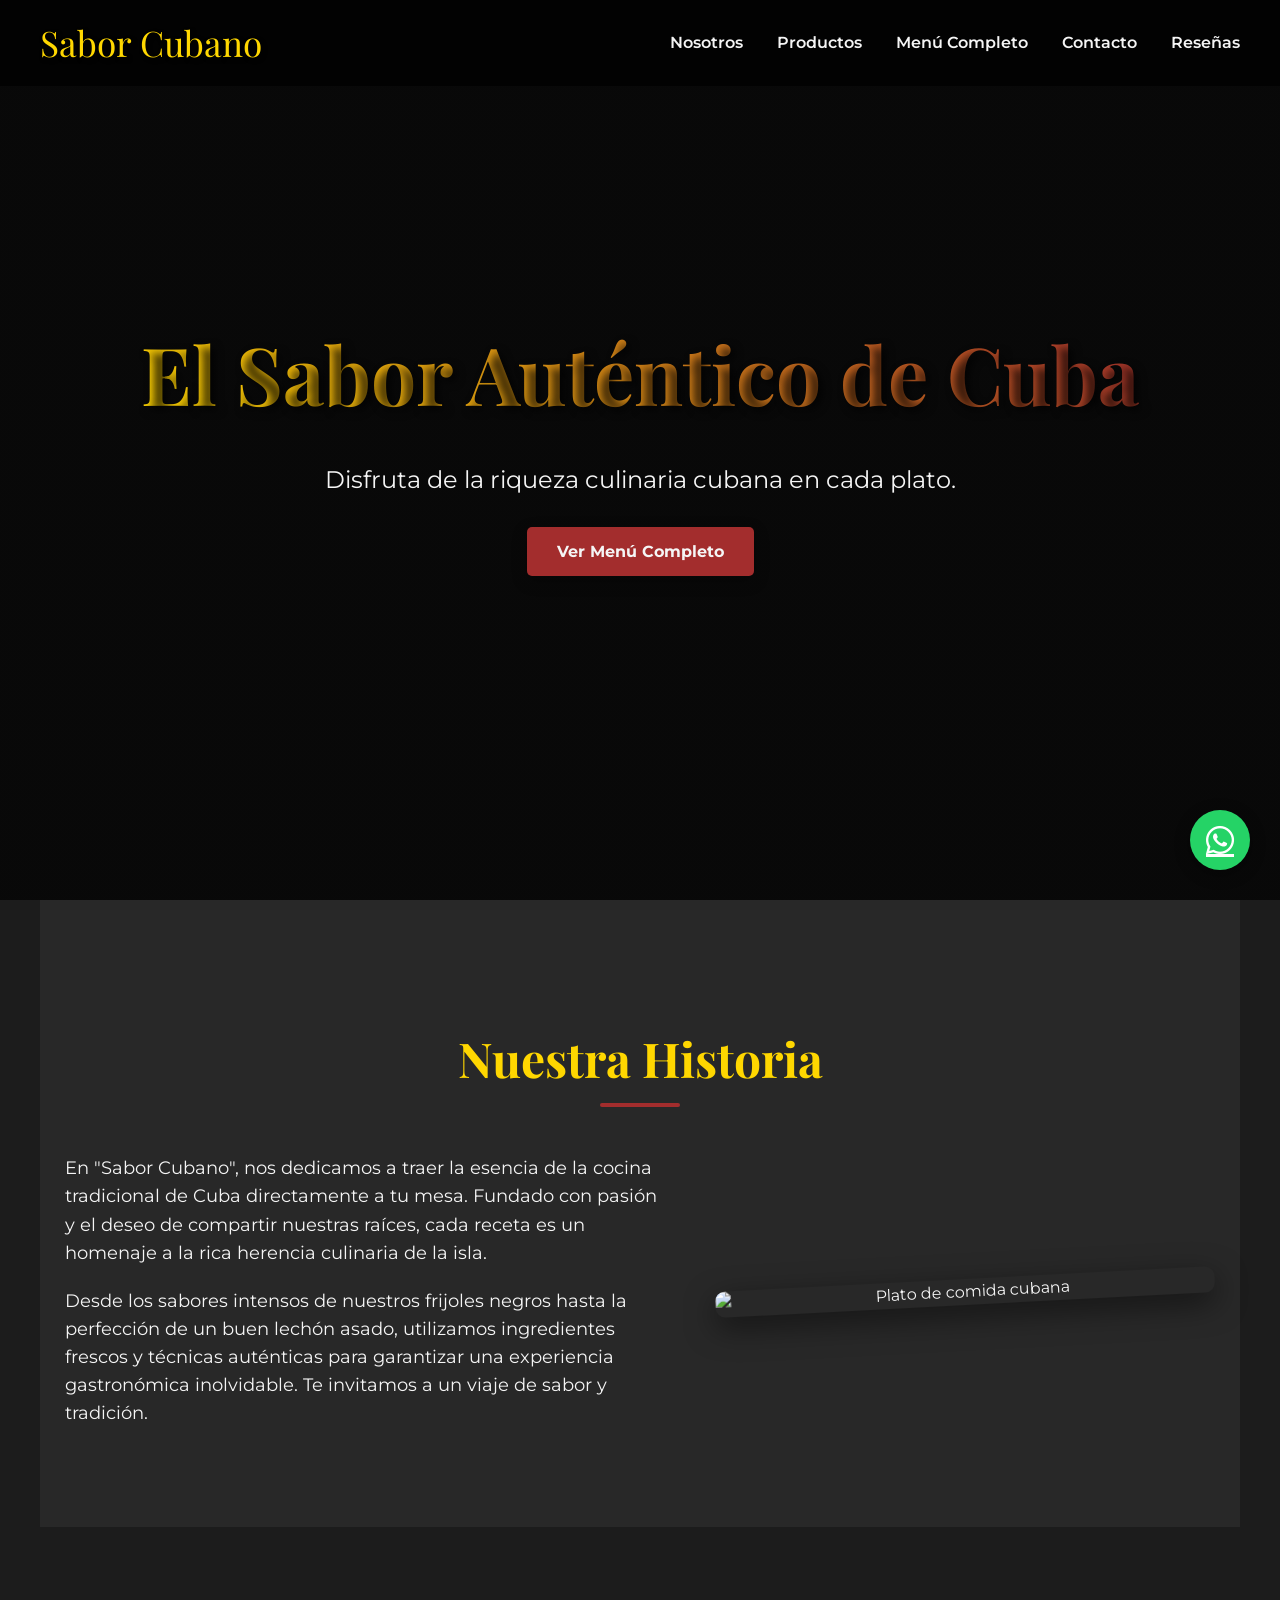
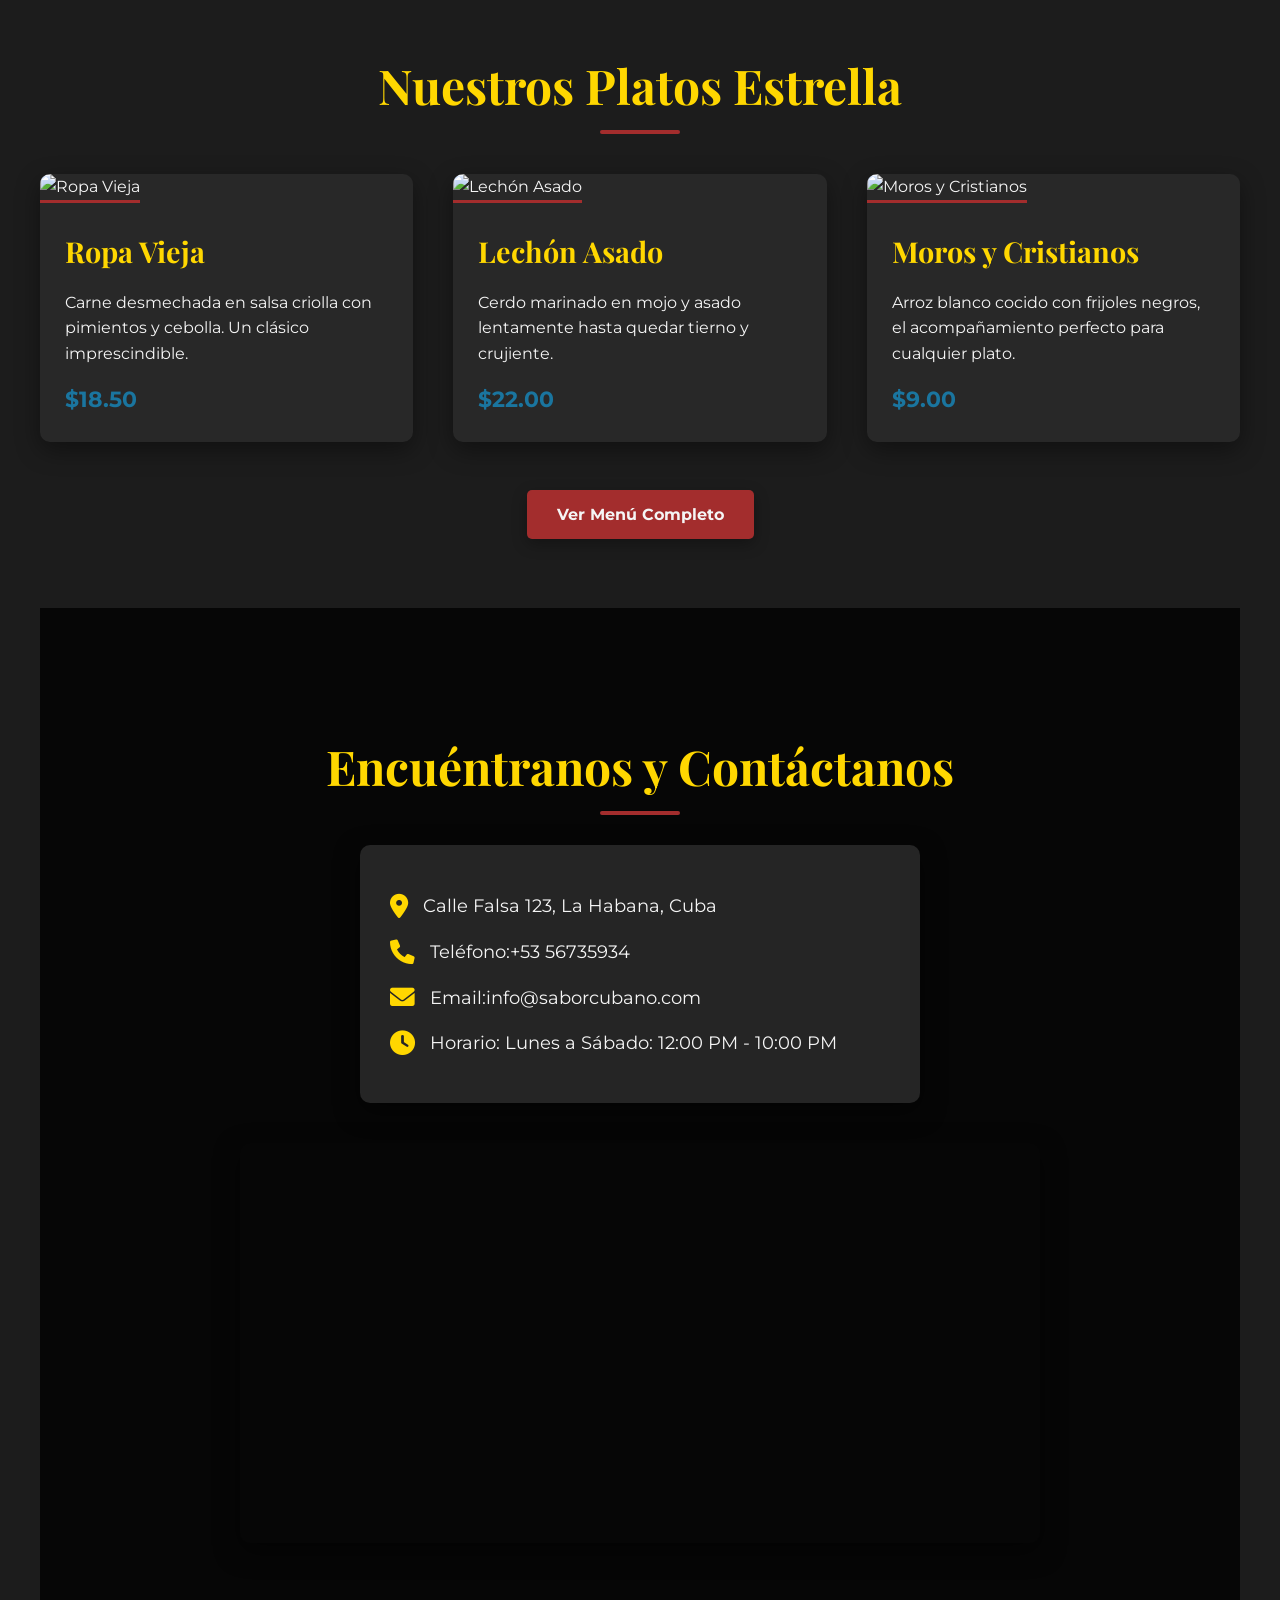
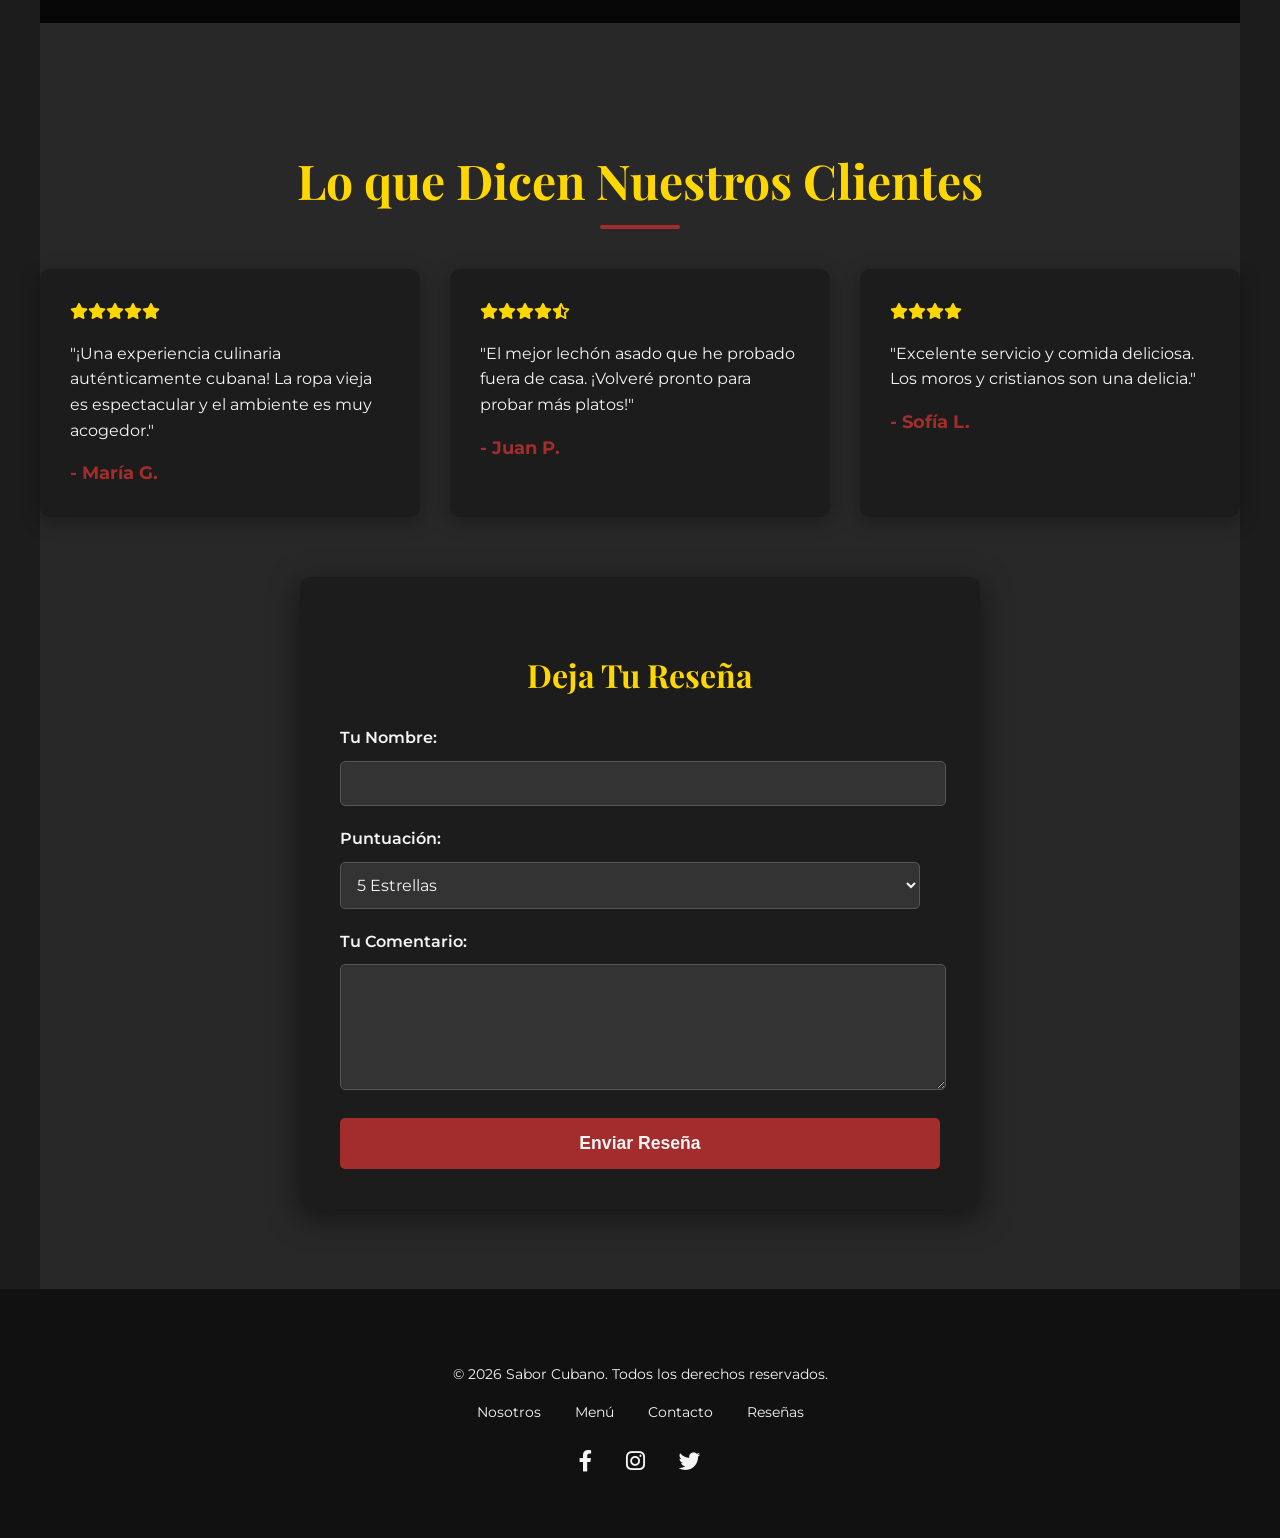
==== index.html @ 992e7e52 "Initial commit" ====
<!DOCTYPE html>
<html lang="es">
<head>
    <meta charset="UTF-8">
    <meta name="viewport" content="width=device-width, initial-scale=1.0">
    <title>Sabor Cubano - Auténtica Cocina Cubana</title>
    <link href="https://fonts.googleapis.com/css2?family=Montserrat:wght@300;400;600;700&family=Playfair+Display:wght@700&display=swap" rel="stylesheet">
    <link rel="stylesheet" href="https://cdnjs.cloudflare.com/ajax/libs/font-awesome/6.0.0-beta3/css/all.min.css">
    <link rel="stylesheet" href="styles.css">
</head>
<body>

    <header>
        <nav class="navbar">
            <div class="logo">Sabor Cubano</div>
            <div class="nav-links">
                <a href="#about">Nosotros</a>
                <a href="#products">Productos</a>
                <a href="menu.html">Menú Completo</a>
                <a href="#location">Contacto</a>
                <a href="#reviews">Reseñas</a>
            </div>
        </nav>
        <div class="hero-content">
            <h1>El Sabor Auténtico de Cuba</h1>
            <p>Disfruta de la riqueza culinaria cubana en cada plato.</p>
            <a href="menu.html" class="btn">Ver Menú Completo</a>
        </div>
    </header>

    <main>

        <!-- Sección: Nosotros -->
        <section id="about" class="container">
            <h2>Nuestra Historia</h2>
            <div class="about-content">
                <div class="about-text">
                    <p>En "Sabor Cubano", nos dedicamos a traer la esencia de la cocina tradicional de Cuba directamente a tu mesa. Fundado con pasión y el deseo de compartir nuestras raíces, cada receta es un homenaje a la rica herencia culinaria de la isla.</p>
                    <p>Desde los sabores intensos de nuestros frijoles negros hasta la perfección de un buen lechón asado, utilizamos ingredientes frescos y técnicas auténticas para garantizar una experiencia gastronómica inolvidable. Te invitamos a un viaje de sabor y tradición.</p>
                </div>
                <div class="about-image">
                    <img src="https://images.pexels.com/photos/1279330/pexels-photo-1279330.jpeg?auto=compress&cs=tinysrgb&w=1260&h=750&dpr=1" alt="Plato de comida cubana">
                </div>
            </div>
        </section>

        <!-- Sección: Productos -->
        <section id="products" class="container">
            <h2>Nuestros Platos Estrella</h2>
            <div class="product-grid">
                <div class="product-card">
                    <img src="https://images.pexels.com/photos/1640772/pexels-photo-1640772.jpeg?auto=compress&cs=tinysrgb&w=1260&h=750&dpr=1" alt="Ropa Vieja">
                    <div class="product-info">
                        <h3>Ropa Vieja</h3>
                        <p>Carne desmechada en salsa criolla con pimientos y cebolla. Un clásico imprescindible.</p>
                        <span class="product-price">$18.50</span>
                    </div>
                </div>
                <div class="product-card">
                    <img src="https://images.pexels.com/photos/262978/pexels-photo-262978.jpeg?auto=compress&cs=tinysrgb&w=1260&h=750&dpr=1" alt="Lechón Asado">
                    <div class="product-info">
                        <h3>Lechón Asado</h3>
                        <p>Cerdo marinado en mojo y asado lentamente hasta quedar tierno y crujiente.</p>
                        <span class="product-price">$22.00</span>
                    </div>
                </div>
                <div class="product-card">
                    <img src="https://images.pexels.com/photos/958545/pexels-photo-958545.jpeg?auto=compress&cs=tinysrgb&w=1260&h=750&dpr=1" alt="Moros y Cristianos">
                    <div class="product-info">
                        <h3>Moros y Cristianos</h3>
                        <p>Arroz blanco cocido con frijoles negros, el acompañamiento perfecto para cualquier plato.</p>
                        <span class="product-price">$9.00</span>
                    </div>
                </div>
            </div>
            <div class="menu-button-container">
                <a href="menu.html" class="btn">Ver Menú Completo</a>
            </div>
        </section>

        <!-- Sección: Ubicación y Contacto -->
        <section id="location" class="container">
            <h2>Encuéntranos y Contáctanos</h2>
            <div class="location-content">
                <div class="contact-info">
                    <p><i class="fas fa-map-marker-alt"></i> Calle Falsa 123, La Habana, Cuba</p>
                    <p><i class="fas fa-phone"></i> Teléfono: <a href="tel:+5356735934">+53 56735934</a></p>
                    <p><i class="fas fa-envelope"></i> Email: <a href="mailto:info@saborcubano.com">info@saborcubano.com</a></p>
                    <p><i class="fas fa-clock"></i> Horario: Lunes a Sábado: 12:00 PM - 10:00 PM</p>
                </div>
                <div class="map-container">
                    <iframe
                        src="https://www.google.com/maps/embed?pb=!1m18!1m12!1m3!1d3560.102370717273!2d-82.35878348497677!3d23.13680958490333!2m3!1f0!2f0!3f0!3m2!1i1024!2i768!4f13.1!3m3!1m2!1s0x88cd791353f868ad%3A0x6b297b8c7b8c0b9!2sHavana%2C%20Cuba!5e0!3m2!1sen!2scu!4v1678888888888!5m2!1sen!2scu"
                        allowfullscreen=""
                        loading="lazy">
                    </iframe>
                </div>
            </div>
        </section>

        <!-- Sección: Reseñas -->
        <section id="reviews" class="container">
            <h2>Lo que Dicen Nuestros Clientes</h2>
            <div class="review-grid">
                <div class="review-card">
                    <div class="stars">
                        <i class="fas fa-star"></i><i class="fas fa-star"></i><i class="fas fa-star"></i><i class="fas fa-star"></i><i class="fas fa-star"></i>
                    </div>
                    <p>"¡Una experiencia culinaria auténticamente cubana! La ropa vieja es espectacular y el ambiente es muy acogedor."</p>
                    <div class="reviewer-name">- María G.</div>
                </div>
                <div class="review-card">
                    <div class="stars">
                        <i class="fas fa-star"></i><i class="fas fa-star"></i><i class="fas fa-star"></i><i class="fas fa-star"></i><i class="fas fa-star-half-alt"></i>
                    </div>
                    <p>"El mejor lechón asado que he probado fuera de casa. ¡Volveré pronto para probar más platos!"</p>
                    <div class="reviewer-name">- Juan P.</div>
                </div>
                <div class="review-card">
                    <div class="stars">
                        <i class="fas fa-star"></i><i class="fas fa-star"></i><i class="fas fa-star"></i><i class="fas fa-star"></i>
                    </div>
                    <p>"Excelente servicio y comida deliciosa. Los moros y cristianos son una delicia."</p>
                    <div class="reviewer-name">- Sofía L.</div>
                </div>
            </div>

            <div class="review-form-container">
                <h3>Deja Tu Reseña</h3>
                <form class="review-form" id="reviewForm">
                    <label for="reviewerName">Tu Nombre:</label>
                    <input type="text" id="reviewerName" name="reviewerName" required>

                    <label for="rating">Puntuación:</label>
                    <select id="rating" name="rating" required>
                        <option value="5">5 Estrellas</option>
                        <option value="4">4 Estrellas</option>
                        <option value="3">3 Estrellas</option>
                        <option value="2">2 Estrellas</option>
                        <option value="1">1 Estrella</option>
                    </select>

                    <label for="reviewComment">Tu Comentario:</label>
                    <textarea id="reviewComment" name="reviewComment" required></textarea>

                    <button type="submit">Enviar Reseña</button>
                </form>
            </div>
        </section>

    </main>

    <footer>
        <div class="container">
            <p>&copy; 2026 Sabor Cubano. Todos los derechos reservados.</p>
            <div class="footer-links">
                <a href="#about">Nosotros</a>
                <a href="menu.html">Menú</a>
                <a href="#location">Contacto</a>
                <a href="#reviews">Reseñas</a>
            </div>
            <div class="social-icons">
                <a href="#"><i class="fab fa-facebook-f"></i></a>
                <a href="#"><i class="fab fa-instagram"></i></a>
                <a href="#"><i class="fab fa-twitter"></i></a>
            </div>
        </div>
    </footer>

    <!-- Botón flotante de WhatsApp -->
    <a href="https://wa.me/5356735934" class="whatsapp-btn" target="_blank">
        <i class="fab fa-whatsapp"></i>
    </a>

    <script src="script.js"></script>
</body>
</html>
---- styles.css ----
:root {
    --primary-color: #A32D2D;
    --secondary-color: #FFD700;
    --accent-color: #1A759F;
    --dark-background: #1C1C1C;
    --light-text: #F5F5F5;
    --font-heading: 'Playfair Display', serif;
    --font-body: 'Montserrat', sans-serif;
}

body {
    font-family: var(--font-body);
    margin: 0;
    padding: 0;
    background-color: var(--dark-background);
    color: var(--light-text);
    line-height: 1.6;
    overflow-x: hidden;
}

.container {
    max-width: 1200px;
    margin: 0 auto;
    padding: 20px;
}

/* Header */
header {
    background: linear-gradient(rgba(0,0,0,0.7), rgba(0,0,0,0.7)), url('https://images.pexels.com/photos/1640772/pexels-photo-1640772.jpeg?auto=compress&cs=tinysrgb&w=1260&h=750&dpr=1') center/cover no-repeat;
    height: 100vh;
    display: flex;
    flex-direction: column;
    justify-content: center;
    align-items: center;
    text-align: center;
    color: var(--light-text);
    position: relative;
    animation: fadeIn 2s ease-out;
}

.navbar {
    position: absolute;
    top: 0;
    left: 0;
    width: 100%;
    background-color: rgba(0, 0, 0, 0.8);
    padding: 15px 0;
    display: flex;
    justify-content: space-between;
    align-items: center;
    z-index: 1000;
}

.logo {
    font-family: var(--font-heading);
    font-size: 2.2em;
    color: var(--secondary-color);
    margin-left: 40px;
    text-shadow: 2px 2px 4px rgba(0,0,0,0.5);
}

.nav-links {
    margin-right: 40px;
}

.nav-links a {
    color: var(--light-text);
    text-decoration: none;
    margin-left: 30px;
    font-weight: 600;
    transition: color 0.3s ease;
}

.nav-links a:hover {
    color: var(--secondary-color);
}

.hero-content {
    margin-top: -80px;
}

.hero-content h1 {
    font-family: var(--font-heading);
    font-size: 5em;
    margin-bottom: 20px;
    text-shadow: 4px 4px 8px rgba(0,0,0,0.7);
    animation: slideInUp 1.5s ease-out;
    background: linear-gradient(45deg, var(--secondary-color), var(--primary-color));
    -webkit-background-clip: text;
    -webkit-text-fill-color: transparent;
}

.hero-content p {
    font-size: 1.5em;
    margin-bottom: 40px;
    animation: slideInUp 1.8s ease-out;
}

.btn {
    background-color: var(--primary-color);
    color: var(--light-text);
    padding: 15px 30px;
    text-decoration: none;
    border-radius: 5px;
    font-weight: 700;
    transition: background-color 0.3s ease, transform 0.3s ease;
    box-shadow: 0 5px 15px rgba(0,0,0,0.3);
    animation: pulse 2s infinite;
}

.btn:hover {
    background-color: var(--accent-color);
    transform: translateY(-3px);
    animation: none;
}

/* About Section */
#about {
    background-color: #282828;
    padding: 80px 0;
    text-align: center;
}

#about h2 {
    font-family: var(--font-heading);
    font-size: 3em;
    color: var(--secondary-color);
    margin-bottom: 40px;
    position: relative;
}

#about h2::after {
    content: '';
    position: absolute;
    left: 50%;
    bottom: -10px;
    transform: translateX(-50%);
    width: 80px;
    height: 4px;
    background-color: var(--primary-color);
    border-radius: 2px;
}

.about-content {
    display: flex;
    align-items: center;
    justify-content: center;
    gap: 50px;
    padding: 0 20px;
}

.about-text {
    flex: 1;
    text-align: left;
    max-width: 600px;
}

.about-text p {
    font-size: 1.1em;
    margin-bottom: 20px;
}

.about-image {
    flex: 1;
    max-width: 500px;
    border-radius: 10px;
    overflow: hidden;
    box-shadow: 0 10px 30px rgba(0,0,0,0.5);
    transform: rotateZ(-3deg);
    transition: transform 0.5s ease;
}

.about-image:hover {
    transform: rotateZ(0deg);
}

.about-image img {
    width: 100%;
    height: auto;
    display: block;
}

/* Products Section */
#products {
    background-color: var(--dark-background);
    padding: 80px 0;
    text-align: center;
}

#products h2 {
    font-family: var(--font-heading);
    font-size: 3em;
    color: var(--secondary-color);
    margin-bottom: 40px;
    position: relative;
}

#products h2::after {
    content: '';
    position: absolute;
    left: 50%;
    bottom: -10px;
    transform: translateX(-50%);
    width: 80px;
    height: 4px;
    background-color: var(--primary-color);
    border-radius: 2px;
}

.product-grid {
    display: grid;
    grid-template-columns: repeat(auto-fit, minmax(300px, 1fr));
    gap: 40px;
    margin-top: 50px;
}

.product-card {
    background-color: #282828;
    border-radius: 10px;
    box-shadow: 0 8px 25px rgba(0,0,0,0.4);
    overflow: hidden;
    transition: transform 0.3s ease, box-shadow 0.3s ease;
    text-align: left;
}

.product-card:hover {
    transform: translateY(-10px);
    box-shadow: 0 15px 35px rgba(0,0,0,0.6);
}

.product-card img {
    width: 100%;
    height: 250px;
    object-fit: cover;
    border-bottom: 3px solid var(--primary-color);
}

.product-info {
    padding: 25px;
}

.product-info h3 {
    font-family: var(--font-heading);
    font-size: 1.8em;
    color: var(--secondary-color);
    margin-top: 0;
    margin-bottom: 10px;
}

.product-info p {
    font-size: 1em;
    color: var(--light-text);
    margin-bottom: 15px;
}

.product-price {
    font-size: 1.4em;
    font-weight: 700;
    color: var(--accent-color);
}

.menu-button-container {
    margin-top: 60px;
}

/* Location Section */
#location {
    background: linear-gradient(rgba(0,0,0,0.8), rgba(0,0,0,0.8)), url('https://images.pexels.com/photos/1640777/pexels-photo-1640777.jpeg?auto=compress&cs=tinysrgb&w=1260&h=750&dpr=1') center/cover no-repeat fixed;
    padding: 80px 0;
    text-align: center;
    color: var(--light-text);
}

#location h2 {
    font-family: var(--font-heading);
    font-size: 3em;
    color: var(--secondary-color);
    margin-bottom: 40px;
    position: relative;
}

#location h2::after {
    content: '';
    position: absolute;
    left: 50%;
    bottom: -10px;
    transform: translateX(-50%);
    width: 80px;
    height: 4px;
    background-color: var(--primary-color);
    border-radius: 2px;
}

.location-content {
    display: flex;
    flex-direction: column;
    align-items: center;
    gap: 40px;
    margin-top: 40px;
}

.contact-info {
    background-color: rgba(40, 40, 40, 0.9);
    padding: 30px;
    border-radius: 10px;
    box-shadow: 0 8px 25px rgba(0,0,0,0.5);
    width: 100%;
    max-width: 500px;
    text-align: left;
}

.contact-info p {
    font-size: 1.1em;
    margin-bottom: 15px;
    display: flex;
    align-items: center;
}

.contact-info p i {
    color: var(--secondary-color);
    margin-right: 15px;
    font-size: 1.4em;
}

.contact-info a {
    color: var(--light-text);
    text-decoration: none;
    transition: color 0.3s ease;
}

.contact-info a:hover {
    color: var(--primary-color);
}

.map-container {
    width: 100%;
    max-width: 800px;
    height: 400px;
    border-radius: 10px;
    overflow: hidden;
    box-shadow: 0 8px 25px rgba(0,0,0,0.5);
}

.map-container iframe {
    width: 100%;
    height: 100%;
    border: 0;
}

/* Reviews Section */
#reviews {
    background-color: #282828;
    padding: 80px 0;
    text-align: center;
}

#reviews h2 {
    font-family: var(--font-heading);
    font-size: 3em;
    color: var(--secondary-color);
    margin-bottom: 40px;
    position: relative;
}

#reviews h2::after {
    content: '';
    position: absolute;
    left: 50%;
    bottom: -10px;
    transform: translateX(-50%);
    width: 80px;
    height: 4px;
    background-color: var(--primary-color);
    border-radius: 2px;
}

.review-grid {
    display: grid;
    grid-template-columns: repeat(auto-fit, minmax(300px, 1fr));
    gap: 30px;
    margin-top: 50px;
}

.review-card {
    background-color: var(--dark-background);
    padding: 30px;
    border-radius: 10px;
    box-shadow: 0 5px 20px rgba(0,0,0,0.3);
    text-align: left;
    transition: transform 0.3s ease;
}

.review-card:hover {
    transform: translateY(-5px);
}

.review-card .stars {
    color: var(--secondary-color);
    margin-bottom: 15px;
}

.review-card .reviewer-name {
    font-weight: 700;
    color: var(--primary-color);
    margin-top: 15px;
    font-size: 1.1em;
}

.review-form-container {
    margin-top: 60px;
    background-color: var(--dark-background);
    padding: 40px;
    border-radius: 10px;
    box-shadow: 0 8px 30px rgba(0,0,0,0.5);
    max-width: 600px;
    margin-left: auto;
    margin-right: auto;
    text-align: left;
}

.review-form-container h3 {
    font-family: var(--font-heading);
    color: var(--secondary-color);
    font-size: 2em;
    margin-bottom: 25px;
    text-align: center;
}

.review-form label {
    display: block;
    margin-bottom: 10px;
    font-weight: 600;
}

.review-form input[type="text"],
.review-form textarea,
.review-form select {
    width: calc(100% - 20px);
    padding: 12px;
    margin-bottom: 20px;
    border: 1px solid #555;
    border-radius: 5px;
    background-color: #333;
    color: var(--light-text);
    font-family: var(--font-body);
    font-size: 1em;
}

.review-form textarea {
    resize: vertical;
    min-height: 100px;
}

.review-form button {
    background-color: var(--primary-color);
    color: var(--light-text);
    padding: 15px 30px;
    border: none;
    border-radius: 5px;
    font-weight: 700;
    cursor: pointer;
    transition: background-color 0.3s ease, transform 0.3s ease;
    width: 100%;
    font-size: 1.1em;
}

.review-form button:hover {
    background-color: var(--accent-color);
    transform: translateY(-2px);
}

/* Footer */
footer {
    background-color: #111;
    color: var(--light-text);
    padding: 40px 0;
    text-align: center;
    font-size: 0.9em;
}

.footer-links a {
    color: var(--light-text);
    text-decoration: none;
    margin: 0 15px;
    transition: color 0.3s ease;
}

.footer-links a:hover {
    color: var(--secondary-color);
}

.social-icons {
    margin-top: 20px;
}

.social-icons a {
    color: var(--light-text);
    font-size: 1.5em;
    margin: 0 15px;
    transition: color 0.3s ease;
}

.social-icons a:hover {
    color: var(--primary-color);
}

/* WhatsApp Button */
.whatsapp-btn {
    position: fixed;
    bottom: 30px;
    right: 30px;
    background-color: #25D366;
    color: white;
    width: 60px;
    height: 60px;
    border-radius: 50%;
    display: flex;
    justify-content: center;
    align-items: center;
    font-size: 2em;
    box-shadow: 0 4px 15px rgba(0,0,0,0.4);
    z-index: 1000;
    transition: transform 0.3s ease;
}

.whatsapp-btn:hover {
    transform: scale(1.1);
}

/* Animations */
@keyframes fadeIn {
    from { opacity: 0; }
    to { opacity: 1; }
}

@keyframes slideInUp {
    from { opacity: 0; transform: translateY(50px); }
    to { opacity: 1; transform: translateY(0); }
}

@keyframes pulse {
    0% { transform: scale(1); }
    50% { transform: scale(1.03); }
    100% { transform: scale(1); }
}

/* Responsive Design */
@media (max-width: 768px) {
    .navbar {
        flex-direction: column;
        padding: 10px 0;
    }

    .logo {
        margin: 10px 0;
    }

    .nav-links {
        margin: 10px 0;
        display: flex;
        flex-wrap: wrap;
        justify-content: center;
    }

    .nav-links a {
        margin: 5px 15px;
    }

    .hero-content h1 {
        font-size: 3em;
    }

    .hero-content p {
        font-size: 1.2em;
    }

    .btn {
        padding: 12px 25px;
        font-size: 0.9em;
    }

    #about h2, #products h2, #location h2, #reviews h2 {
        font-size: 2.2em;
    }

    .about-content {
        flex-direction: column;
        gap: 30px;
    }

    .about-image {
        transform: rotateZ(0deg);
        max-width: 100%;
    }

    .product-grid {
        grid-template-columns: 1fr;
    }

    .contact-info, .map-container {
        max-width: 100%;
    }

    .review-grid {
        grid-template-columns: 1fr;
    }
}

@media (max-width: 480px) {
    .logo {
        font-size: 1.8em;
    }

    .hero-content h1 {
        font-size: 2.5em;
    }

    .hero-content p {
        font-size: 1em;
    }

    .btn {
        padding: 12px 25px;
        font-size: 0.9em;
    }

    #about h2, #products h2, #location h2, #reviews h2 {
        font-size: 2.2em;
    }

    .whatsapp-btn {
        width: 50px;
        height: 50px;
        font-size: 1.8em;
        bottom: 20px;
        right: 20px;
    }
}
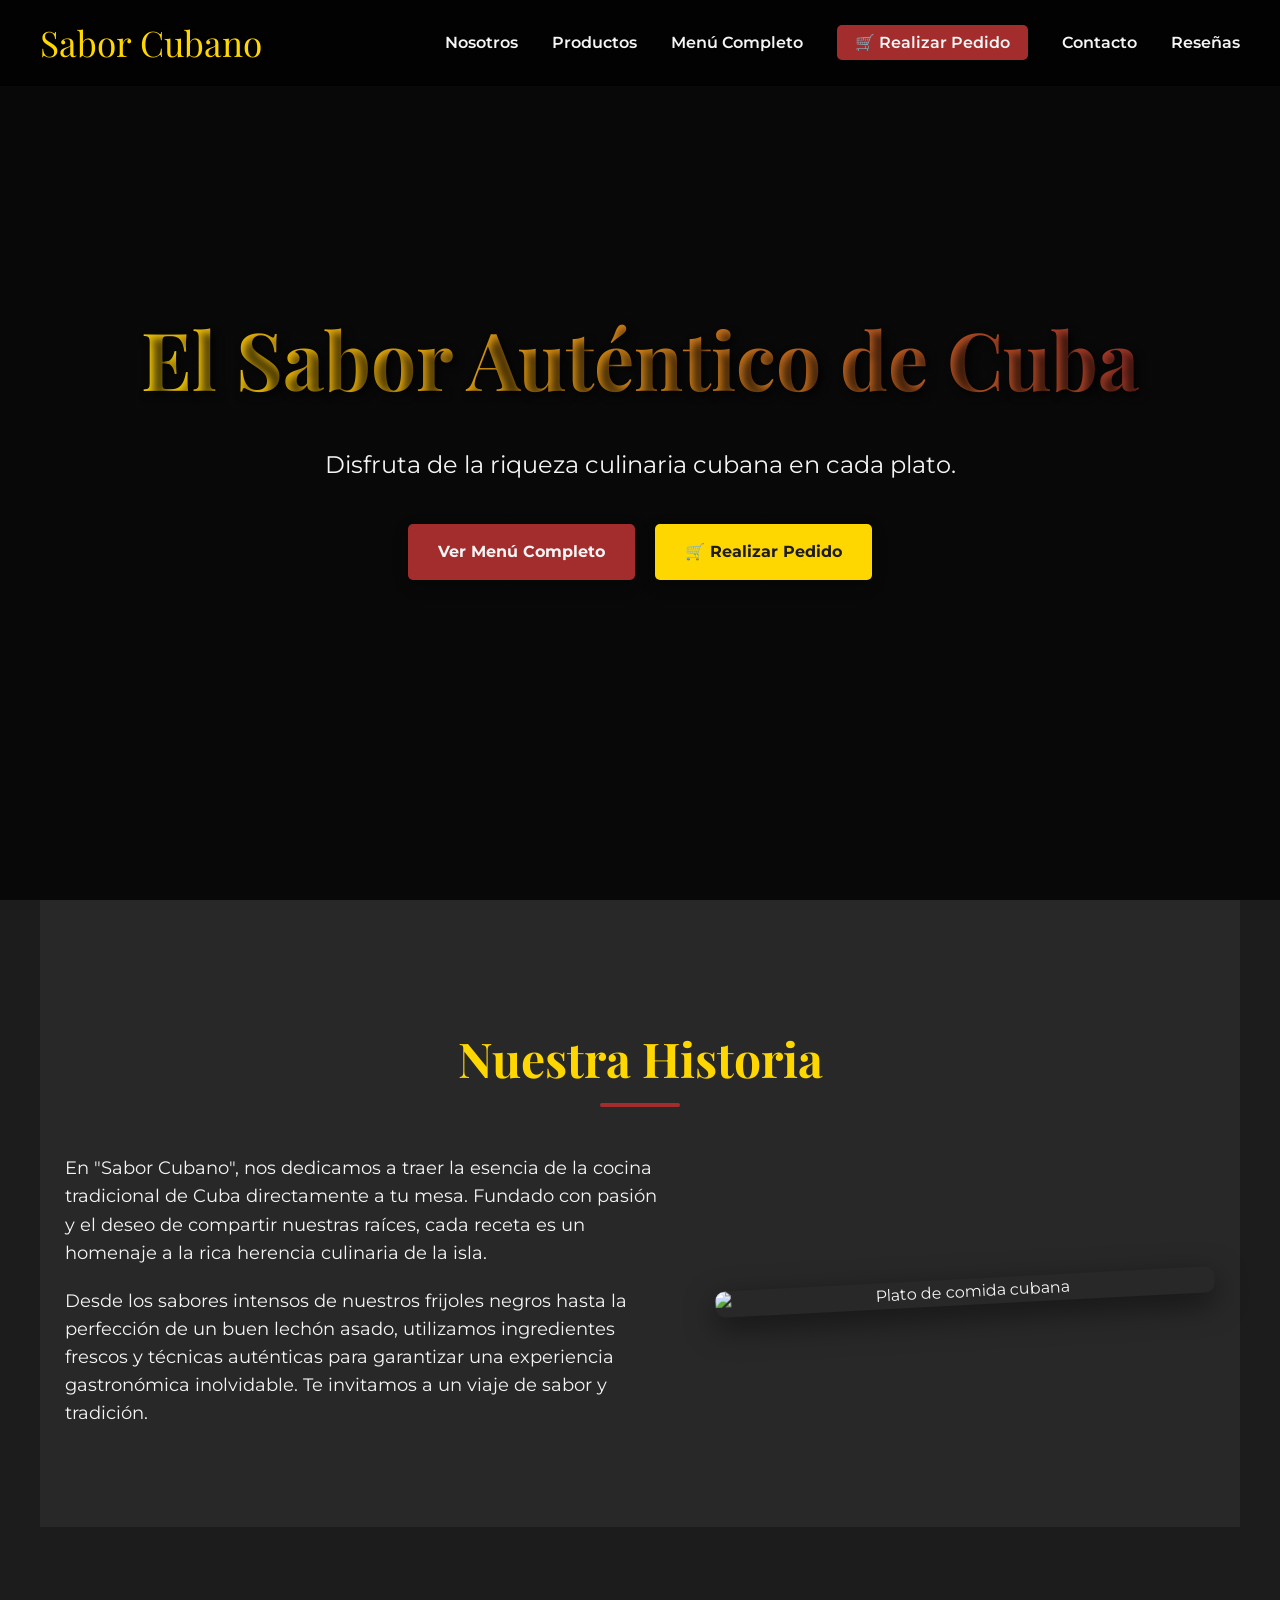
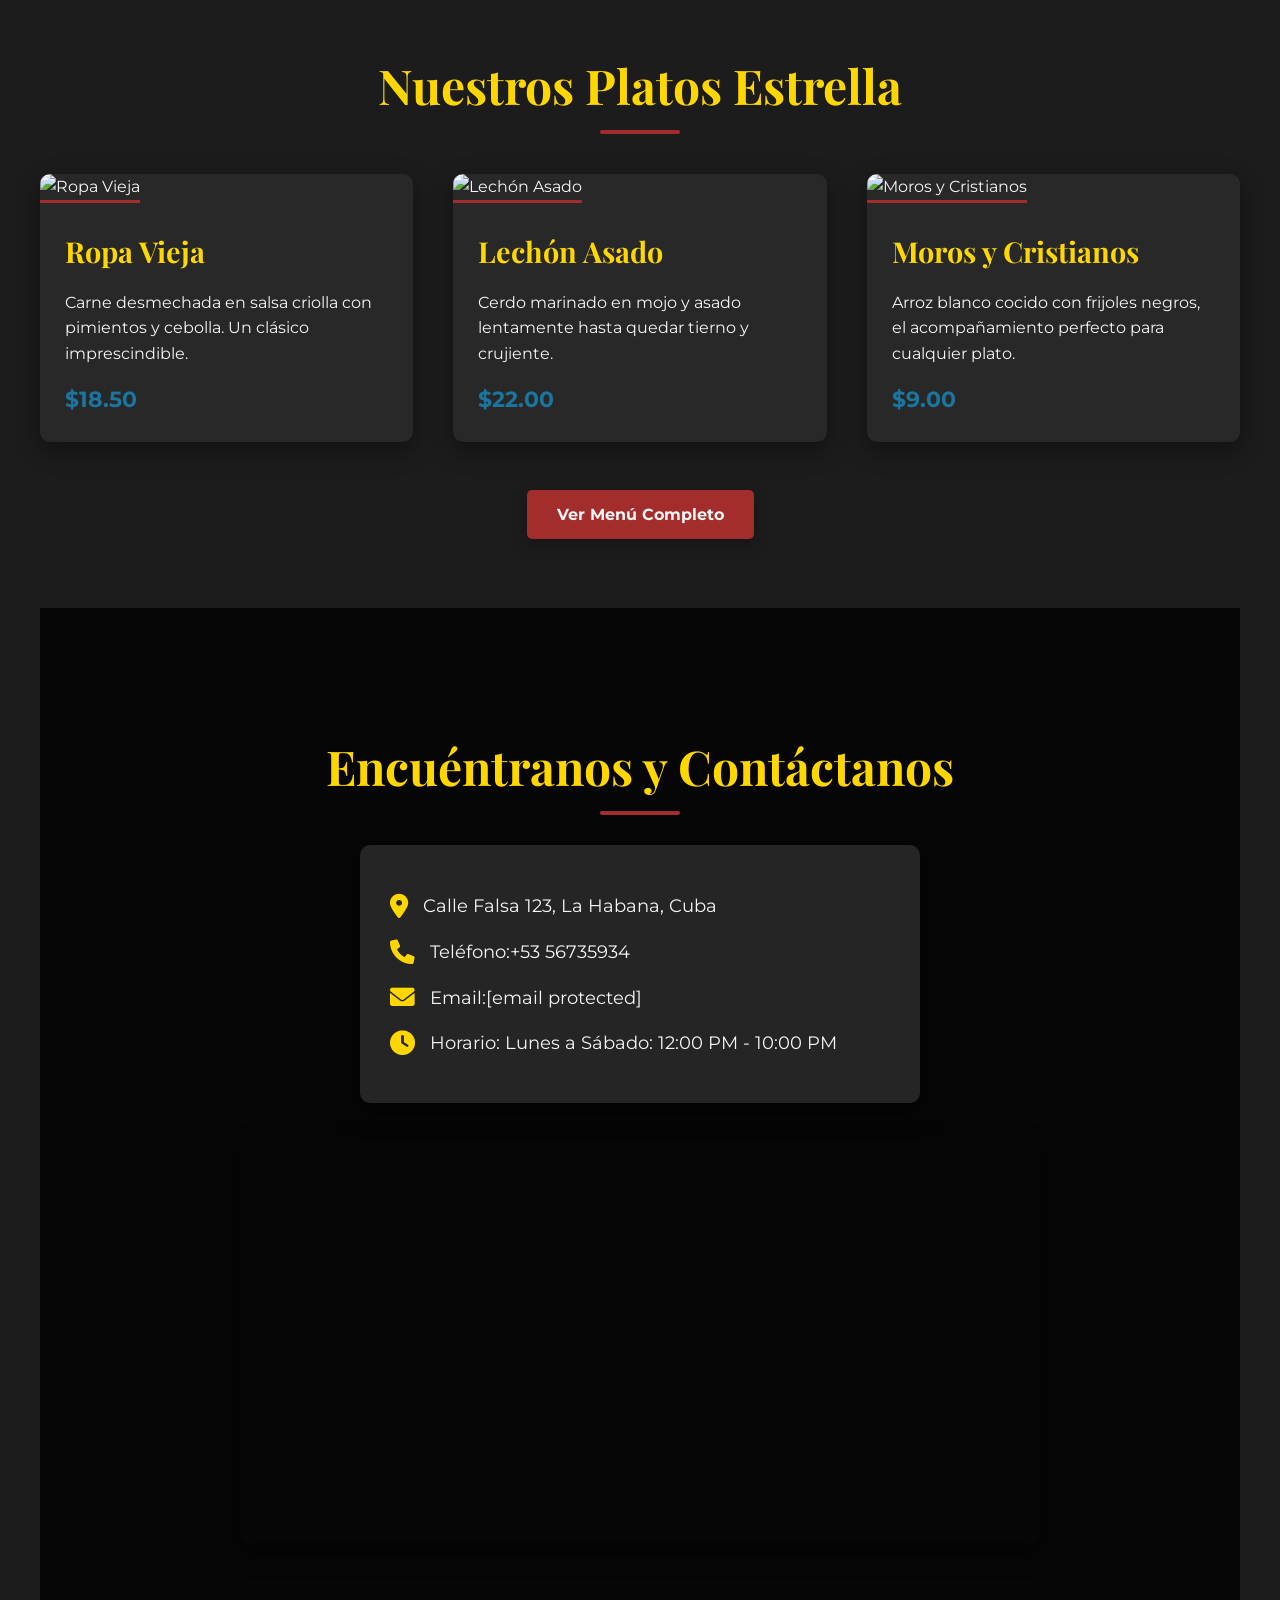
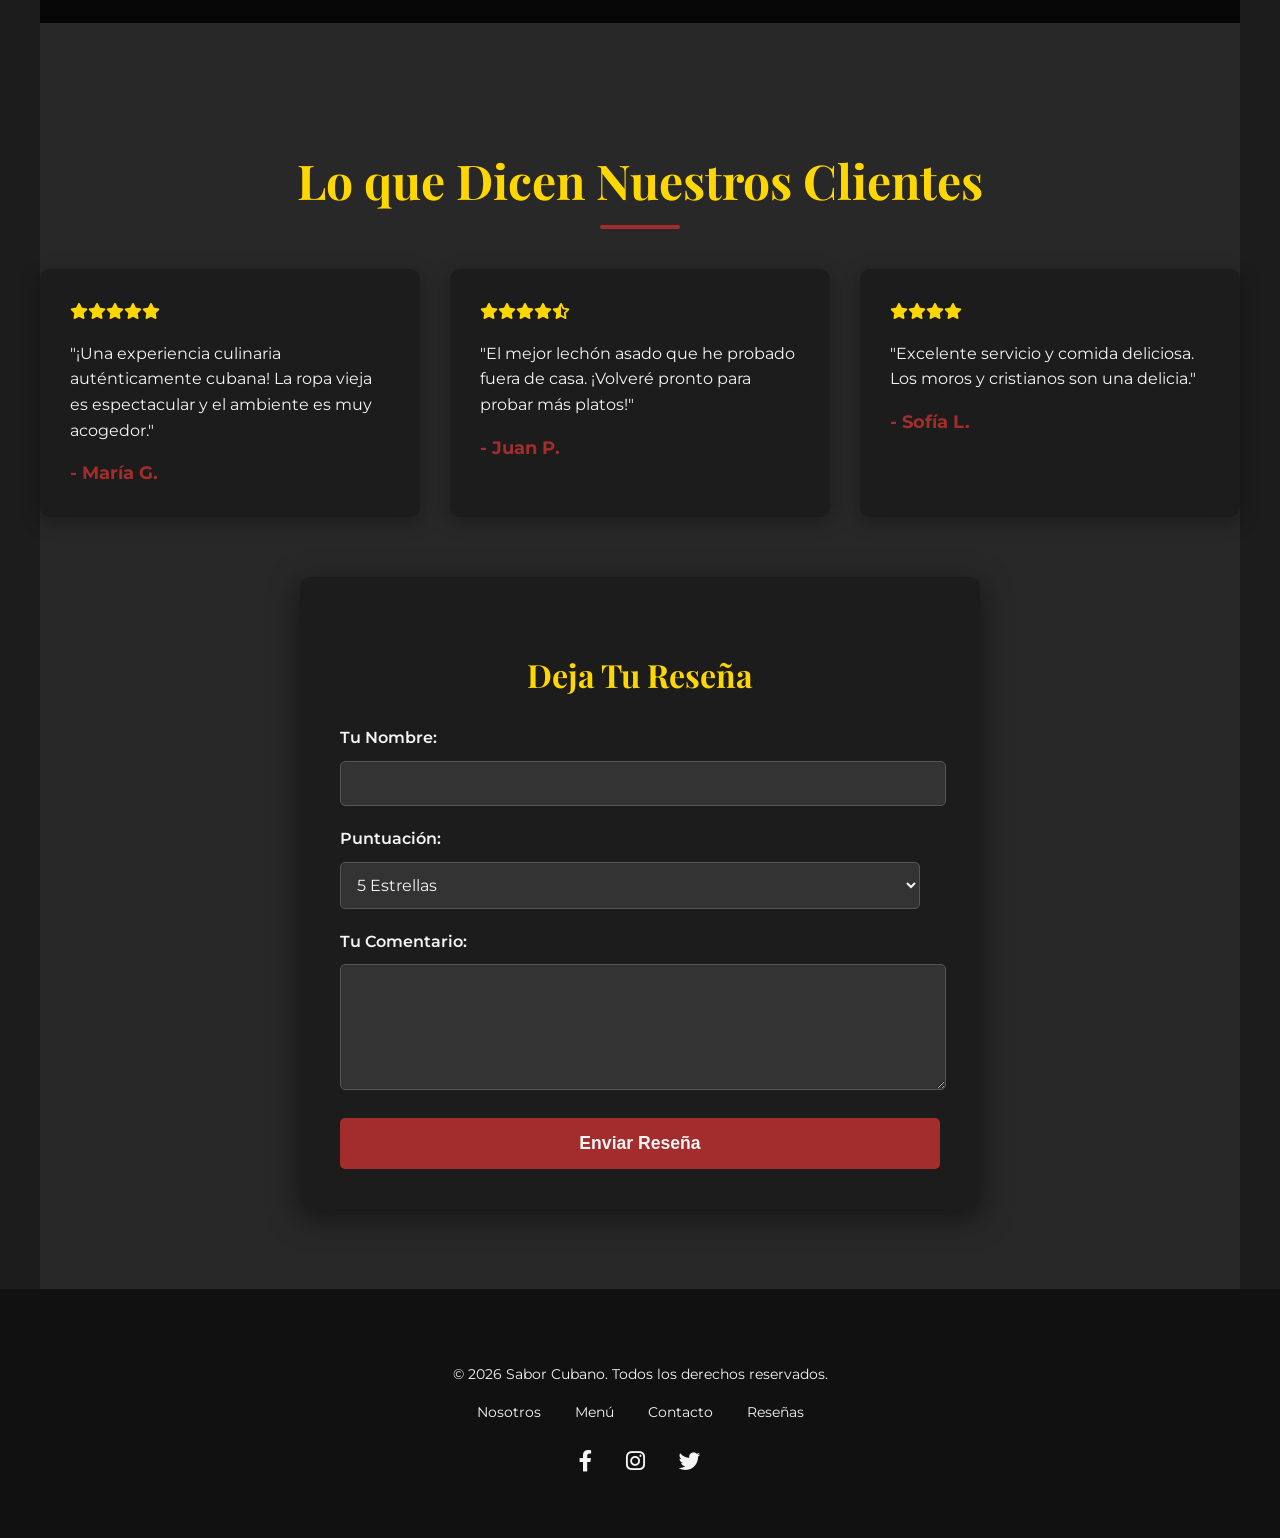
==== commit 941c5730: "Add files via upload" ====
--- a/index.html
+++ b/index.html
@@ -17,6 +17,7 @@
                 <a href="#about">Nosotros</a>
                 <a href="#products">Productos</a>
                 <a href="menu.html">Menú Completo</a>
+                <a href="pedidos.html" class="btn-pedido-nav">🛒 Realizar Pedido</a>
                 <a href="#location">Contacto</a>
                 <a href="#reviews">Reseñas</a>
             </div>
@@ -24,7 +25,10 @@
         <div class="hero-content">
             <h1>El Sabor Auténtico de Cuba</h1>
             <p>Disfruta de la riqueza culinaria cubana en cada plato.</p>
-            <a href="menu.html" class="btn">Ver Menú Completo</a>
+            <div class="hero-buttons">
+                <a href="menu.html" class="btn">Ver Menú Completo</a>
+                <a href="pedidos.html" class="btn btn-pedido">🛒 Realizar Pedido</a>
+            </div>
         </div>
     </header>
 
@@ -49,7 +53,7 @@
             <h2>Nuestros Platos Estrella</h2>
             <div class="product-grid">
                 <div class="product-card">
-                    <img src="https://images.pexels.com/photos/1640772/pexels-photo-1640772.jpeg?auto=compress&cs=tinysrgb&w=1260&h=750&dpr=1" alt="Ropa Vieja">
+                    <img src="https://res.cloudinary.com/dsqjvn7xw/image/upload/v1773023755/unnamed2_u8yloz.jpg" alt="Ropa Vieja">
                     <div class="product-info">
                         <h3>Ropa Vieja</h3>
                         <p>Carne desmechada en salsa criolla con pimientos y cebolla. Un clásico imprescindible.</p>
@@ -57,7 +61,7 @@
                     </div>
                 </div>
                 <div class="product-card">
-                    <img src="https://images.pexels.com/photos/262978/pexels-photo-262978.jpeg?auto=compress&cs=tinysrgb&w=1260&h=750&dpr=1" alt="Lechón Asado">
+                    <img src="https://res.cloudinary.com/dsqjvn7xw/image/upload/v1773023755/unnamed4_a6biqe.jpg" alt="Lechón Asado">
                     <div class="product-info">
                         <h3>Lechón Asado</h3>
                         <p>Cerdo marinado en mojo y asado lentamente hasta quedar tierno y crujiente.</p>
@@ -65,7 +69,7 @@
                     </div>
                 </div>
                 <div class="product-card">
-                    <img src="https://images.pexels.com/photos/958545/pexels-photo-958545.jpeg?auto=compress&cs=tinysrgb&w=1260&h=750&dpr=1" alt="Moros y Cristianos">
+                    <img src="https://res.cloudinary.com/dsqjvn7xw/image/upload/v1773023763/unnamed9_rikrxi.jpg" alt="Moros y Cristianos">
                     <div class="product-info">
                         <h3>Moros y Cristianos</h3>
                         <p>Arroz blanco cocido con frijoles negros, el acompañamiento perfecto para cualquier plato.</p>
@@ -85,7 +89,7 @@
                 <div class="contact-info">
                     <p><i class="fas fa-map-marker-alt"></i> Calle Falsa 123, La Habana, Cuba</p>
                     <p><i class="fas fa-phone"></i> Teléfono: <a href="tel:+5356735934">+53 56735934</a></p>
-                    <p><i class="fas fa-envelope"></i> Email: <a href="mailto:info@saborcubano.com">info@saborcubano.com</a></p>
+                    <p><i class="fas fa-envelope"></i> Email: <a href="/cdn-cgi/l/email-protection#dcb5b2bab39cafbdbeb3aebfa9bebdb2b3f2bfb3b1"><span class="__cf_email__" data-cfemail="94fdfaf2fbd4e7f5f6fbe6f7e1f6f5fafbbaf7fbf9">[email&#160;protected]</span></a></p>
                     <p><i class="fas fa-clock"></i> Horario: Lunes a Sábado: 12:00 PM - 10:00 PM</p>
                 </div>
                 <div class="map-container">
@@ -168,10 +172,4 @@
     </footer>
 
     <!-- Botón flotante de WhatsApp -->
-    <a href="https://wa.me/5356735934" class="whatsapp-btn" target="_blank">
-        <i class="fab fa-whatsapp"></i>
-    </a>
-
-    <script src="script.js"></script>
-</body>
-</html>
+    <a href="https://wa.me/5356735934" class
--- a/styles.css
+++ b/styles.css
@@ -112,6 +112,44 @@
     background-color: var(--accent-color);
     transform: translateY(-3px);
     animation: none;
+}
+
+/* Hero buttons wrapper */
+.hero-buttons {
+    display: flex;
+    gap: 20px;
+    justify-content: center;
+    flex-wrap: wrap;
+}
+
+/* Botón Realizar Pedido - hero */
+.btn-pedido {
+    background-color: #FFD700;
+    color: #1C1C1C;
+    animation: pulse 2s infinite;
+}
+
+.btn-pedido:hover {
+    background-color: #e6c200;
+    color: #1C1C1C;
+    transform: translateY(-3px);
+    animation: none;
+}
+
+/* Botón Realizar Pedido - navbar */
+.btn-pedido-nav {
+    background-color: var(--primary-color);
+    color: var(--light-text) !important;
+    padding: 8px 18px;
+    border-radius: 5px;
+    font-weight: 700;
+    transition: background-color 0.3s ease, transform 0.3s ease;
+}
+
+.btn-pedido-nav:hover {
+    background-color: var(--secondary-color) !important;
+    color: #1C1C1C !important;
+    transform: translateY(-2px);
 }
 
 /* About Section */
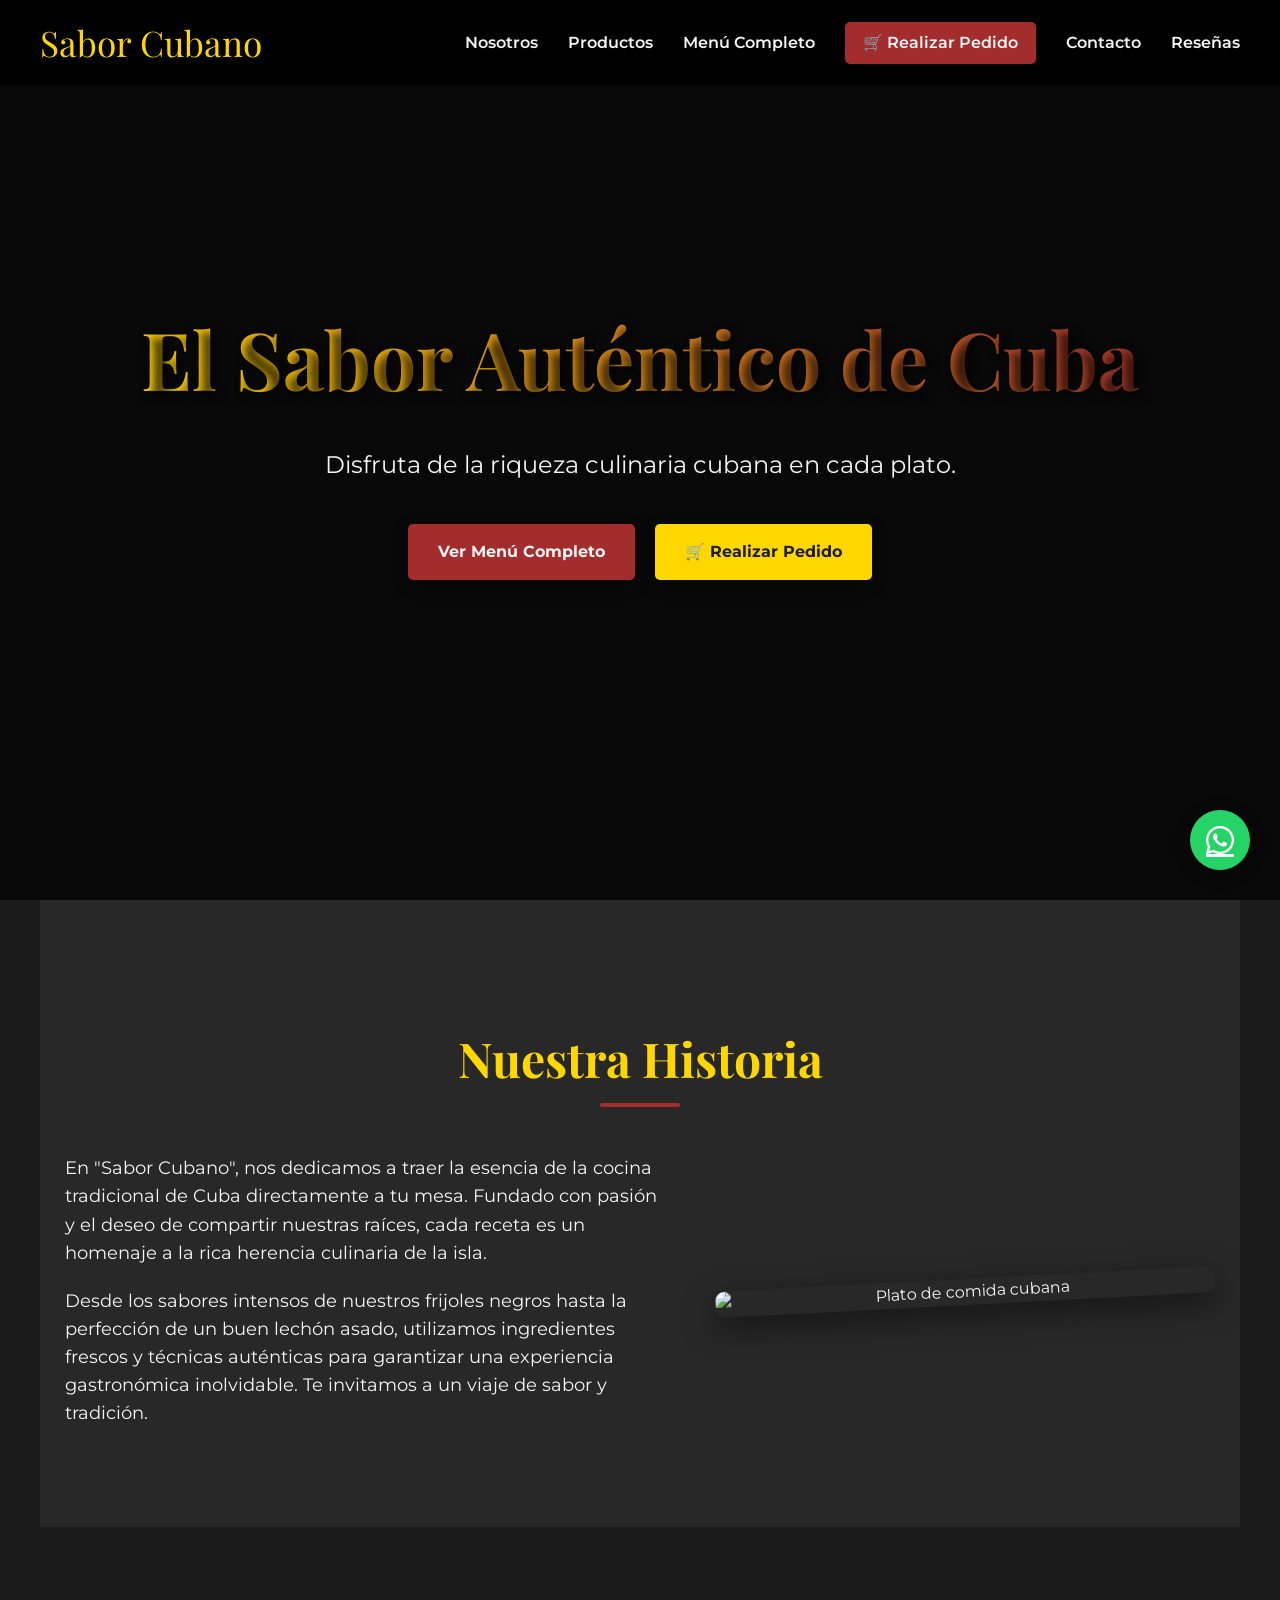
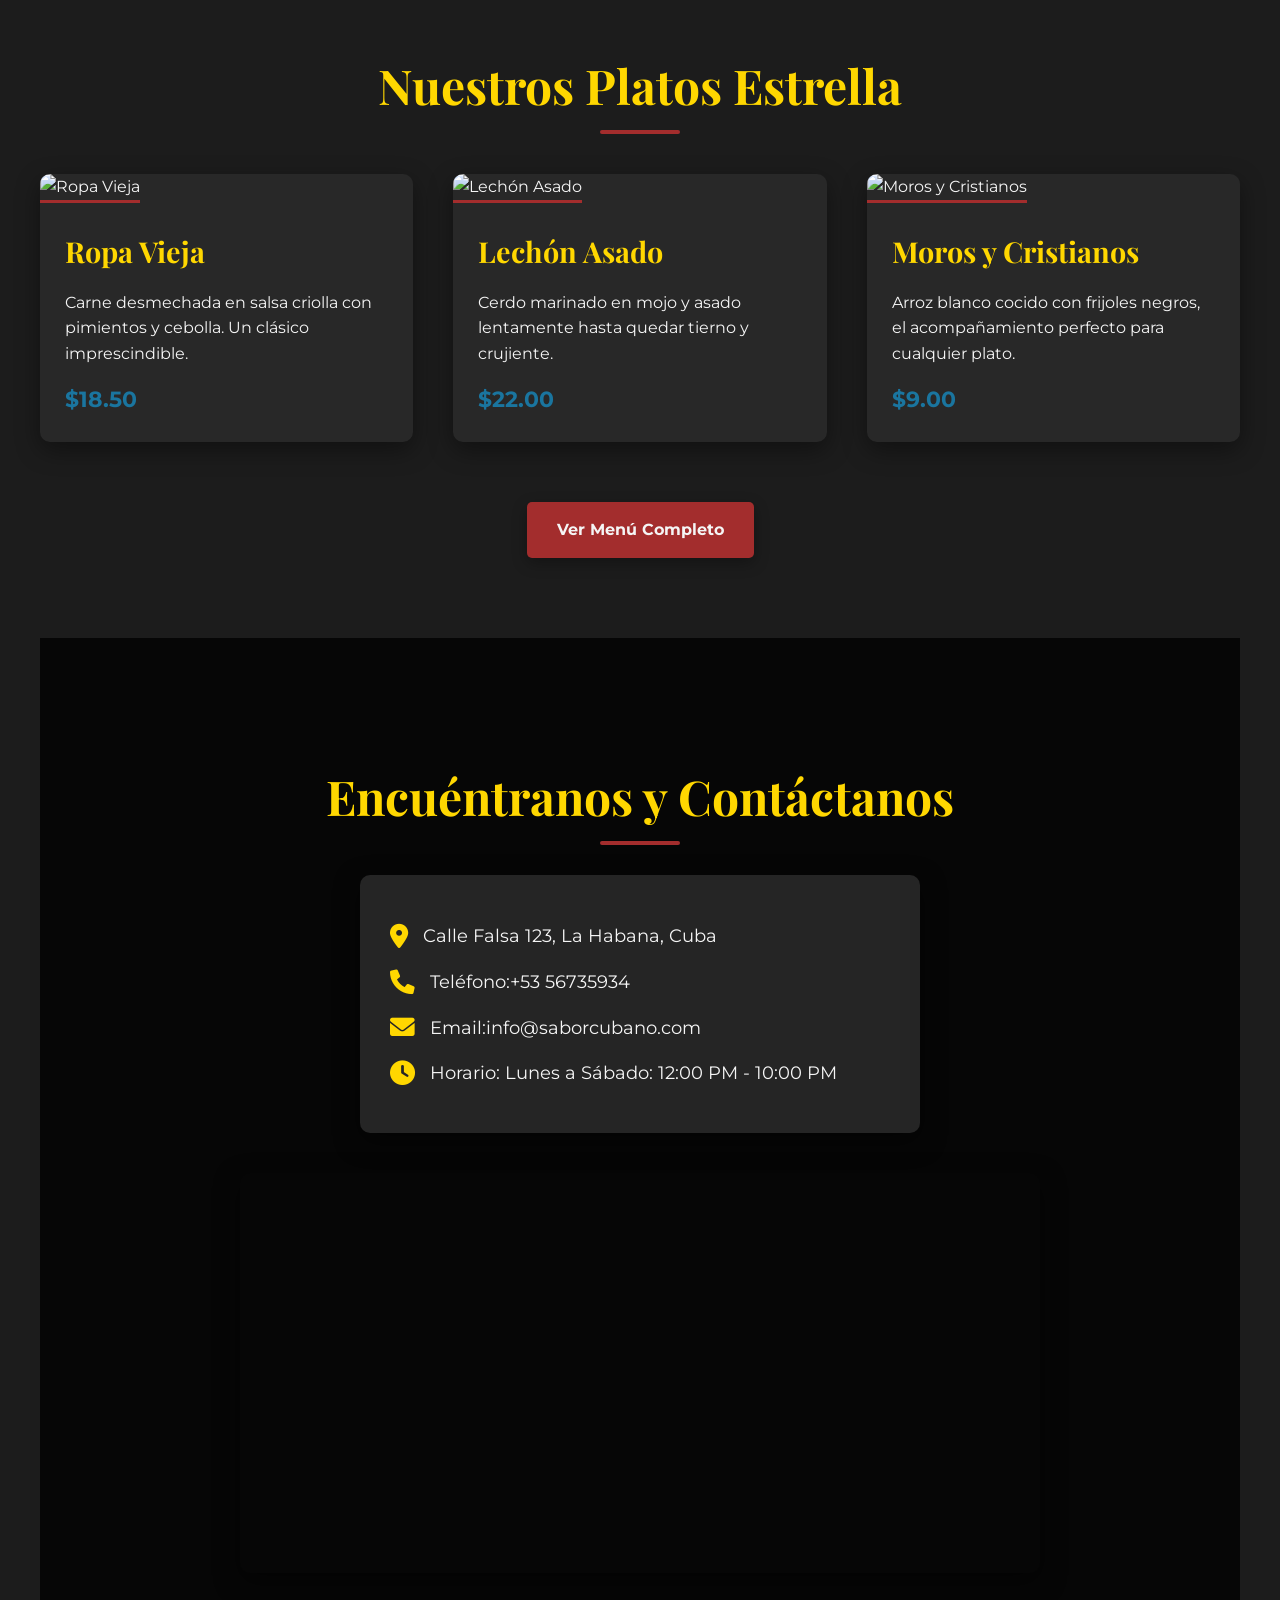
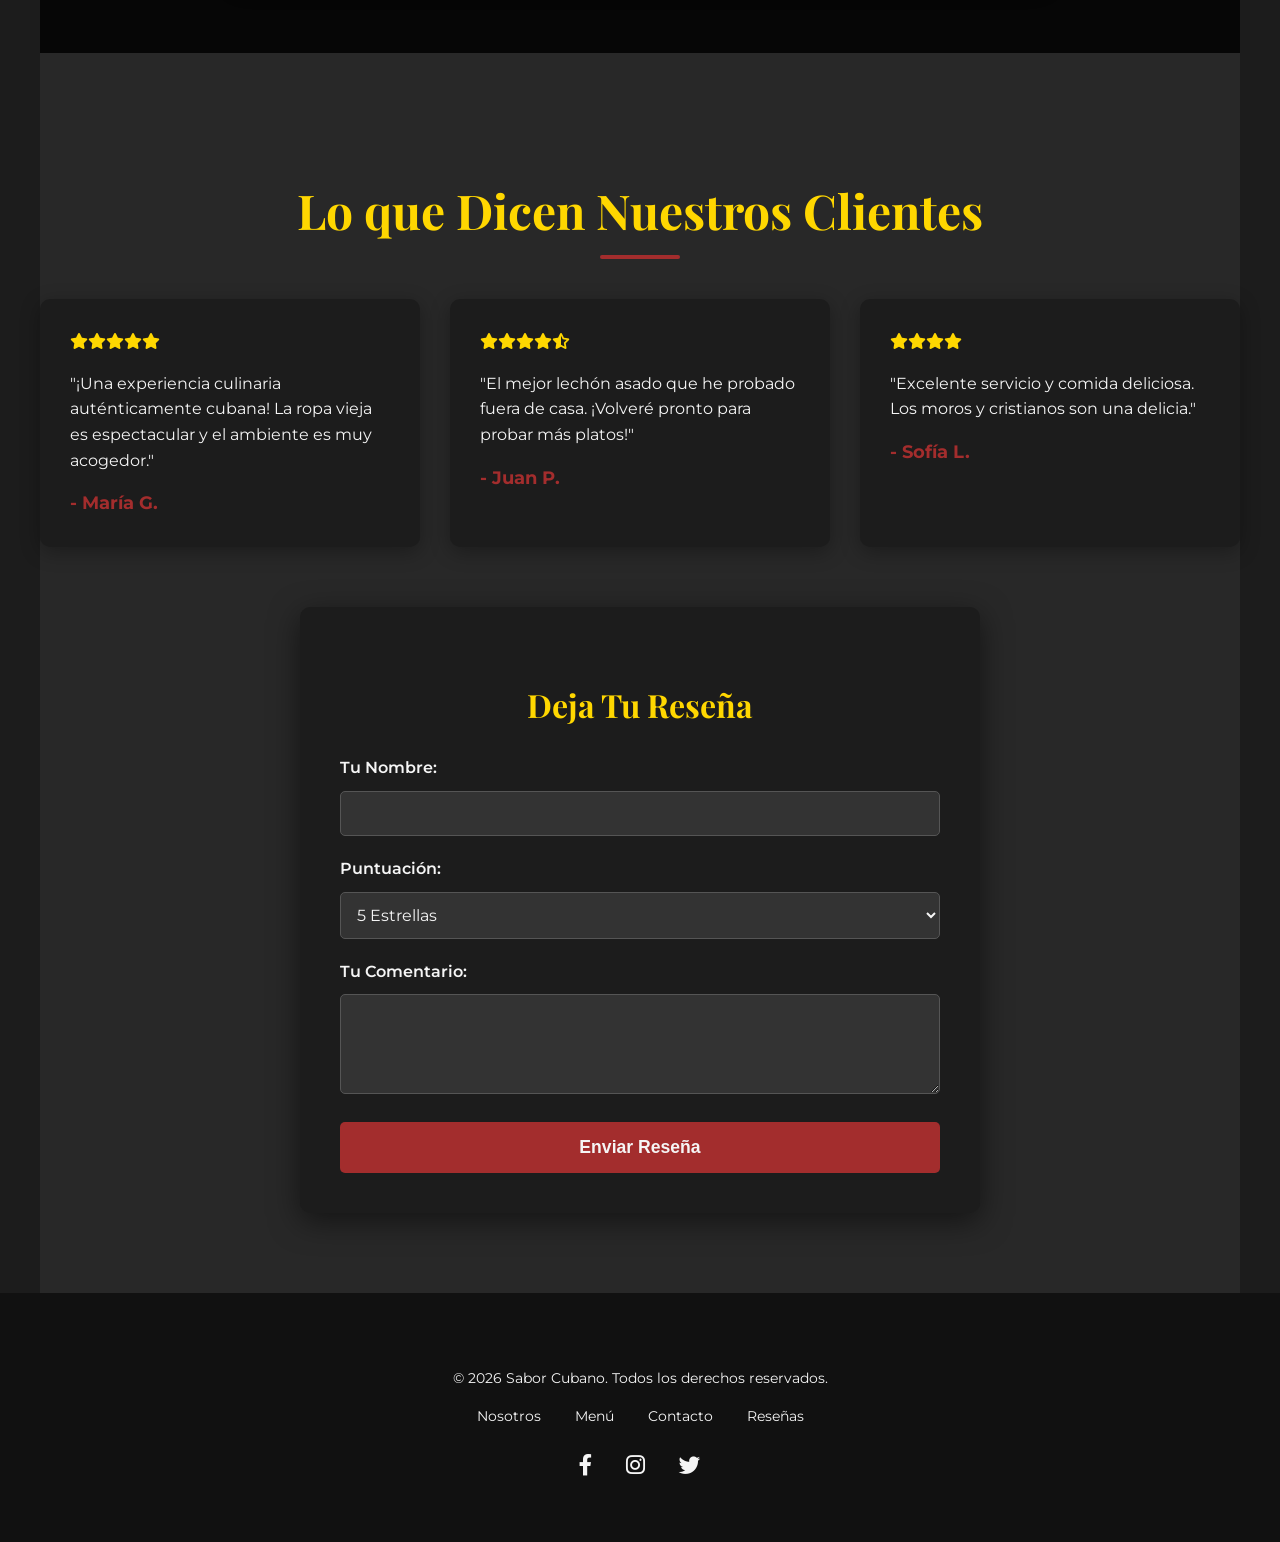
==== commit 59633a33: "Add files via upload" ====
--- a/index.html
+++ b/index.html
@@ -13,13 +13,16 @@
     <header>
         <nav class="navbar">
             <div class="logo">Sabor Cubano</div>
-            <div class="nav-links">
-                <a href="#about">Nosotros</a>
-                <a href="#products">Productos</a>
-                <a href="menu.html">Menú Completo</a>
-                <a href="pedidos.html" class="btn-pedido-nav">🛒 Realizar Pedido</a>
-                <a href="#location">Contacto</a>
-                <a href="#reviews">Reseñas</a>
+            <button class="menu-toggle" id="menuToggle" aria-label="Abrir menú">
+                <i class="fas fa-bars"></i>
+            </button>
+            <div class="nav-links" id="navLinks">
+                <a href="#about" onclick="closeNav()">Nosotros</a>
+                <a href="#products" onclick="closeNav()">Productos</a>
+                <a href="menu.html" onclick="closeNav()">Menú Completo</a>
+                <a href="pedidos.html" class="btn-pedido-nav" onclick="closeNav()">🛒 Realizar Pedido</a>
+                <a href="#location" onclick="closeNav()">Contacto</a>
+                <a href="#reviews" onclick="closeNav()">Reseñas</a>
             </div>
         </nav>
         <div class="hero-content">
@@ -33,8 +36,6 @@
     </header>
 
     <main>
-
-        <!-- Sección: Nosotros -->
         <section id="about" class="container">
             <h2>Nuestra Historia</h2>
             <div class="about-content">
@@ -48,7 +49,6 @@
             </div>
         </section>
 
-        <!-- Sección: Productos -->
         <section id="products" class="container">
             <h2>Nuestros Platos Estrella</h2>
             <div class="product-grid">
@@ -82,59 +82,45 @@
             </div>
         </section>
 
-        <!-- Sección: Ubicación y Contacto -->
         <section id="location" class="container">
             <h2>Encuéntranos y Contáctanos</h2>
             <div class="location-content">
                 <div class="contact-info">
                     <p><i class="fas fa-map-marker-alt"></i> Calle Falsa 123, La Habana, Cuba</p>
                     <p><i class="fas fa-phone"></i> Teléfono: <a href="tel:+5356735934">+53 56735934</a></p>
-                    <p><i class="fas fa-envelope"></i> Email: <a href="/cdn-cgi/l/email-protection#dcb5b2bab39cafbdbeb3aebfa9bebdb2b3f2bfb3b1"><span class="__cf_email__" data-cfemail="94fdfaf2fbd4e7f5f6fbe6f7e1f6f5fafbbaf7fbf9">[email&#160;protected]</span></a></p>
+                    <p><i class="fas fa-envelope"></i> Email: <a href="mailto:info@saborcubano.com">info@saborcubano.com</a></p>
                     <p><i class="fas fa-clock"></i> Horario: Lunes a Sábado: 12:00 PM - 10:00 PM</p>
                 </div>
                 <div class="map-container">
-                    <iframe
-                        src="https://www.google.com/maps/embed?pb=!1m18!1m12!1m3!1d3560.102370717273!2d-82.35878348497677!3d23.13680958490333!2m3!1f0!2f0!3f0!3m2!1i1024!2i768!4f13.1!3m3!1m2!1s0x88cd791353f868ad%3A0x6b297b8c7b8c0b9!2sHavana%2C%20Cuba!5e0!3m2!1sen!2scu!4v1678888888888!5m2!1sen!2scu"
-                        allowfullscreen=""
-                        loading="lazy">
-                    </iframe>
+                    <iframe src="https://www.google.com/maps/embed?pb=!1m18!1m12!1m3!1d3560.102370717273!2d-82.35878348497677!3d23.13680958490333!2m3!1f0!2f0!3f0!3m2!1i1024!2i768!4f13.1!3m3!1m2!1s0x88cd791353f868ad%3A0x6b297b8c7b8c0b9!2sHavana%2C%20Cuba!5e0!3m2!1sen!2scu!4v1678888888888!5m2!1sen!2scu" allowfullscreen="" loading="lazy"></iframe>
                 </div>
             </div>
         </section>
 
-        <!-- Sección: Reseñas -->
         <section id="reviews" class="container">
             <h2>Lo que Dicen Nuestros Clientes</h2>
             <div class="review-grid">
                 <div class="review-card">
-                    <div class="stars">
-                        <i class="fas fa-star"></i><i class="fas fa-star"></i><i class="fas fa-star"></i><i class="fas fa-star"></i><i class="fas fa-star"></i>
-                    </div>
+                    <div class="stars"><i class="fas fa-star"></i><i class="fas fa-star"></i><i class="fas fa-star"></i><i class="fas fa-star"></i><i class="fas fa-star"></i></div>
                     <p>"¡Una experiencia culinaria auténticamente cubana! La ropa vieja es espectacular y el ambiente es muy acogedor."</p>
                     <div class="reviewer-name">- María G.</div>
                 </div>
                 <div class="review-card">
-                    <div class="stars">
-                        <i class="fas fa-star"></i><i class="fas fa-star"></i><i class="fas fa-star"></i><i class="fas fa-star"></i><i class="fas fa-star-half-alt"></i>
-                    </div>
+                    <div class="stars"><i class="fas fa-star"></i><i class="fas fa-star"></i><i class="fas fa-star"></i><i class="fas fa-star"></i><i class="fas fa-star-half-alt"></i></div>
                     <p>"El mejor lechón asado que he probado fuera de casa. ¡Volveré pronto para probar más platos!"</p>
                     <div class="reviewer-name">- Juan P.</div>
                 </div>
                 <div class="review-card">
-                    <div class="stars">
-                        <i class="fas fa-star"></i><i class="fas fa-star"></i><i class="fas fa-star"></i><i class="fas fa-star"></i>
-                    </div>
+                    <div class="stars"><i class="fas fa-star"></i><i class="fas fa-star"></i><i class="fas fa-star"></i><i class="fas fa-star"></i></div>
                     <p>"Excelente servicio y comida deliciosa. Los moros y cristianos son una delicia."</p>
                     <div class="reviewer-name">- Sofía L.</div>
                 </div>
             </div>
-
             <div class="review-form-container">
                 <h3>Deja Tu Reseña</h3>
                 <form class="review-form" id="reviewForm">
                     <label for="reviewerName">Tu Nombre:</label>
                     <input type="text" id="reviewerName" name="reviewerName" required>
-
                     <label for="rating">Puntuación:</label>
                     <select id="rating" name="rating" required>
                         <option value="5">5 Estrellas</option>
@@ -143,15 +129,12 @@
                         <option value="2">2 Estrellas</option>
                         <option value="1">1 Estrella</option>
                     </select>
-
                     <label for="reviewComment">Tu Comentario:</label>
                     <textarea id="reviewComment" name="reviewComment" required></textarea>
-
                     <button type="submit">Enviar Reseña</button>
                 </form>
             </div>
         </section>
-
     </main>
 
     <footer>
@@ -171,5 +154,10 @@
         </div>
     </footer>
 
-    <!-- Botón flotante de WhatsApp -->
-    <a href="https://wa.me/5356735934" class+    <a href="https://wa.me/5356735934" class="whatsapp-btn" target="_blank">
+        <i class="fab fa-whatsapp"></i>
+    </a>
+
+    <script src="script.js"></script>
+</body>
+</html>
--- a/styles.css
+++ b/styles.css
@@ -24,10 +24,11 @@
     padding: 20px;
 }
 
-/* Header */
+/* ── HEADER / HERO ── */
 header {
-    background: linear-gradient(rgba(0,0,0,0.7), rgba(0,0,0,0.7)), url('https://images.pexels.com/photos/1640772/pexels-photo-1640772.jpeg?auto=compress&cs=tinysrgb&w=1260&h=750&dpr=1') center/cover no-repeat;
-    height: 100vh;
+    background: linear-gradient(rgba(0,0,0,0.7), rgba(0,0,0,0.7)),
+        url('https://images.pexels.com/photos/1640772/pexels-photo-1640772.jpeg?auto=compress&cs=tinysrgb&w=1260&h=750&dpr=1') center/cover no-repeat;
+    min-height: 100vh;
     display: flex;
     flex-direction: column;
     justify-content: center;
@@ -38,17 +39,19 @@
     animation: fadeIn 2s ease-out;
 }
 
+/* ── NAVBAR ── */
 .navbar {
     position: absolute;
     top: 0;
     left: 0;
     width: 100%;
-    background-color: rgba(0, 0, 0, 0.8);
+    background-color: rgba(0,0,0,0.85);
     padding: 15px 0;
     display: flex;
     justify-content: space-between;
     align-items: center;
     z-index: 1000;
+    box-sizing: border-box;
 }
 
 .logo {
@@ -61,6 +64,8 @@
 
 .nav-links {
     margin-right: 40px;
+    display: flex;
+    align-items: center;
 }
 
 .nav-links a {
@@ -71,13 +76,30 @@
     transition: color 0.3s ease;
 }
 
-.nav-links a:hover {
-    color: var(--secondary-color);
-}
-
-.hero-content {
-    margin-top: -80px;
-}
+.nav-links a:hover { color: var(--secondary-color); }
+
+/* Hamburger – hidden on desktop */
+.menu-toggle {
+    display: none;
+    background: none;
+    border: 2px solid var(--secondary-color);
+    color: var(--secondary-color);
+    width: 42px;
+    height: 42px;
+    border-radius: 7px;
+    font-size: 1.1rem;
+    cursor: pointer;
+    align-items: center;
+    justify-content: center;
+    margin-right: 20px;
+    -webkit-tap-highlight-color: transparent;
+    transition: background 0.2s;
+    flex-shrink: 0;
+}
+.menu-toggle:active { background: rgba(255,215,0,0.18); }
+
+/* ── HERO CONTENT ── */
+.hero-content { margin-top: -80px; padding: 0 20px; }
 
 .hero-content h1 {
     font-family: var(--font-heading);
@@ -96,7 +118,9 @@
     animation: slideInUp 1.8s ease-out;
 }
 
+/* ── BUTTONS ── */
 .btn {
+    display: inline-block;
     background-color: var(--primary-color);
     color: var(--light-text);
     padding: 15px 30px;
@@ -114,7 +138,6 @@
     animation: none;
 }
 
-/* Hero buttons wrapper */
 .hero-buttons {
     display: flex;
     gap: 20px;
@@ -122,7 +145,6 @@
     flex-wrap: wrap;
 }
 
-/* Botón Realizar Pedido - hero */
 .btn-pedido {
     background-color: #FFD700;
     color: #1C1C1C;
@@ -136,9 +158,8 @@
     animation: none;
 }
 
-/* Botón Realizar Pedido - navbar */
 .btn-pedido-nav {
-    background-color: var(--primary-color);
+    background-color: var(--primary-color) !important;
     color: var(--light-text) !important;
     padding: 8px 18px;
     border-radius: 5px;
@@ -152,7 +173,7 @@
     transform: translateY(-2px);
 }
 
-/* About Section */
+/* ── ABOUT ── */
 #about {
     background-color: #282828;
     padding: 80px 0;
@@ -170,11 +191,9 @@
 #about h2::after {
     content: '';
     position: absolute;
-    left: 50%;
-    bottom: -10px;
+    left: 50%; bottom: -10px;
     transform: translateX(-50%);
-    width: 80px;
-    height: 4px;
+    width: 80px; height: 4px;
     background-color: var(--primary-color);
     border-radius: 2px;
 }
@@ -187,16 +206,8 @@
     padding: 0 20px;
 }
 
-.about-text {
-    flex: 1;
-    text-align: left;
-    max-width: 600px;
-}
-
-.about-text p {
-    font-size: 1.1em;
-    margin-bottom: 20px;
-}
+.about-text { flex: 1; text-align: left; max-width: 600px; }
+.about-text p { font-size: 1.1em; margin-bottom: 20px; }
 
 .about-image {
     flex: 1;
@@ -207,18 +218,10 @@
     transform: rotateZ(-3deg);
     transition: transform 0.5s ease;
 }
-
-.about-image:hover {
-    transform: rotateZ(0deg);
-}
-
-.about-image img {
-    width: 100%;
-    height: auto;
-    display: block;
-}
-
-/* Products Section */
+.about-image:hover { transform: rotateZ(0deg); }
+.about-image img { width: 100%; height: auto; display: block; }
+
+/* ── PRODUCTS ── */
 #products {
     background-color: var(--dark-background);
     padding: 80px 0;
@@ -236,11 +239,9 @@
 #products h2::after {
     content: '';
     position: absolute;
-    left: 50%;
-    bottom: -10px;
+    left: 50%; bottom: -10px;
     transform: translateX(-50%);
-    width: 80px;
-    height: 4px;
+    width: 80px; height: 4px;
     background-color: var(--primary-color);
     border-radius: 2px;
 }
@@ -267,43 +268,26 @@
 }
 
 .product-card img {
-    width: 100%;
-    height: 250px;
+    width: 100%; height: 250px;
     object-fit: cover;
     border-bottom: 3px solid var(--primary-color);
 }
 
-.product-info {
-    padding: 25px;
-}
-
+.product-info { padding: 25px; }
 .product-info h3 {
     font-family: var(--font-heading);
     font-size: 1.8em;
     color: var(--secondary-color);
-    margin-top: 0;
-    margin-bottom: 10px;
-}
-
-.product-info p {
-    font-size: 1em;
-    color: var(--light-text);
-    margin-bottom: 15px;
-}
-
-.product-price {
-    font-size: 1.4em;
-    font-weight: 700;
-    color: var(--accent-color);
-}
-
-.menu-button-container {
-    margin-top: 60px;
-}
-
-/* Location Section */
+    margin-top: 0; margin-bottom: 10px;
+}
+.product-info p { font-size: 1em; color: var(--light-text); margin-bottom: 15px; }
+.product-price { font-size: 1.4em; font-weight: 700; color: var(--accent-color); }
+.menu-button-container { margin-top: 60px; }
+
+/* ── LOCATION ── */
 #location {
-    background: linear-gradient(rgba(0,0,0,0.8), rgba(0,0,0,0.8)), url('https://images.pexels.com/photos/1640777/pexels-photo-1640777.jpeg?auto=compress&cs=tinysrgb&w=1260&h=750&dpr=1') center/cover no-repeat fixed;
+    background: linear-gradient(rgba(0,0,0,0.8), rgba(0,0,0,0.8)),
+        url('https://images.pexels.com/photos/1640777/pexels-photo-1640777.jpeg?auto=compress&cs=tinysrgb&w=1260&h=750&dpr=1') center/cover no-repeat;
     padding: 80px 0;
     text-align: center;
     color: var(--light-text);
@@ -320,11 +304,9 @@
 #location h2::after {
     content: '';
     position: absolute;
-    left: 50%;
-    bottom: -10px;
+    left: 50%; bottom: -10px;
     transform: translateX(-50%);
-    width: 80px;
-    height: 4px;
+    width: 80px; height: 4px;
     background-color: var(--primary-color);
     border-radius: 2px;
 }
@@ -338,7 +320,7 @@
 }
 
 .contact-info {
-    background-color: rgba(40, 40, 40, 0.9);
+    background-color: rgba(40,40,40,0.9);
     padding: 30px;
     border-radius: 10px;
     box-shadow: 0 8px 25px rgba(0,0,0,0.5);
@@ -358,6 +340,7 @@
     color: var(--secondary-color);
     margin-right: 15px;
     font-size: 1.4em;
+    flex-shrink: 0;
 }
 
 .contact-info a {
@@ -365,10 +348,7 @@
     text-decoration: none;
     transition: color 0.3s ease;
 }
-
-.contact-info a:hover {
-    color: var(--primary-color);
-}
+.contact-info a:hover { color: var(--primary-color); }
 
 .map-container {
     width: 100%;
@@ -378,14 +358,9 @@
     overflow: hidden;
     box-shadow: 0 8px 25px rgba(0,0,0,0.5);
 }
-
-.map-container iframe {
-    width: 100%;
-    height: 100%;
-    border: 0;
-}
-
-/* Reviews Section */
+.map-container iframe { width: 100%; height: 100%; border: 0; }
+
+/* ── REVIEWS ── */
 #reviews {
     background-color: #282828;
     padding: 80px 0;
@@ -403,11 +378,9 @@
 #reviews h2::after {
     content: '';
     position: absolute;
-    left: 50%;
-    bottom: -10px;
+    left: 50%; bottom: -10px;
     transform: translateX(-50%);
-    width: 80px;
-    height: 4px;
+    width: 80px; height: 4px;
     background-color: var(--primary-color);
     border-radius: 2px;
 }
@@ -427,16 +400,8 @@
     text-align: left;
     transition: transform 0.3s ease;
 }
-
-.review-card:hover {
-    transform: translateY(-5px);
-}
-
-.review-card .stars {
-    color: var(--secondary-color);
-    margin-bottom: 15px;
-}
-
+.review-card:hover { transform: translateY(-5px); }
+.review-card .stars { color: var(--secondary-color); margin-bottom: 15px; }
 .review-card .reviewer-name {
     font-weight: 700;
     color: var(--primary-color);
@@ -464,16 +429,13 @@
     text-align: center;
 }
 
-.review-form label {
-    display: block;
-    margin-bottom: 10px;
-    font-weight: 600;
-}
+.review-form label { display: block; margin-bottom: 10px; font-weight: 600; }
 
 .review-form input[type="text"],
 .review-form textarea,
 .review-form select {
-    width: calc(100% - 20px);
+    width: 100%;
+    box-sizing: border-box;
     padding: 12px;
     margin-bottom: 20px;
     border: 1px solid #555;
@@ -481,13 +443,10 @@
     background-color: #333;
     color: var(--light-text);
     font-family: var(--font-body);
-    font-size: 1em;
-}
-
-.review-form textarea {
-    resize: vertical;
-    min-height: 100px;
-}
+    font-size: 16px; /* prevents iOS auto-zoom */
+}
+
+.review-form textarea { resize: vertical; min-height: 100px; }
 
 .review-form button {
     background-color: var(--primary-color);
@@ -501,13 +460,12 @@
     width: 100%;
     font-size: 1.1em;
 }
-
 .review-form button:hover {
     background-color: var(--accent-color);
     transform: translateY(-2px);
 }
 
-/* Footer */
+/* ── FOOTER ── */
 footer {
     background-color: #111;
     color: var(--light-text);
@@ -515,42 +473,29 @@
     text-align: center;
     font-size: 0.9em;
 }
-
 .footer-links a {
     color: var(--light-text);
     text-decoration: none;
     margin: 0 15px;
     transition: color 0.3s ease;
 }
-
-.footer-links a:hover {
-    color: var(--secondary-color);
-}
-
-.social-icons {
-    margin-top: 20px;
-}
-
+.footer-links a:hover { color: var(--secondary-color); }
+.social-icons { margin-top: 20px; }
 .social-icons a {
     color: var(--light-text);
     font-size: 1.5em;
     margin: 0 15px;
     transition: color 0.3s ease;
 }
-
-.social-icons a:hover {
-    color: var(--primary-color);
-}
-
-/* WhatsApp Button */
+.social-icons a:hover { color: var(--primary-color); }
+
+/* ── WHATSAPP ── */
 .whatsapp-btn {
     position: fixed;
-    bottom: 30px;
-    right: 30px;
+    bottom: 30px; right: 30px;
     background-color: #25D366;
     color: white;
-    width: 60px;
-    height: 60px;
+    width: 60px; height: 60px;
     border-radius: 50%;
     display: flex;
     justify-content: center;
@@ -560,117 +505,129 @@
     z-index: 1000;
     transition: transform 0.3s ease;
 }
-
-.whatsapp-btn:hover {
-    transform: scale(1.1);
-}
-
-/* Animations */
-@keyframes fadeIn {
-    from { opacity: 0; }
-    to { opacity: 1; }
-}
-
+.whatsapp-btn:hover { transform: scale(1.1); }
+
+/* ── ANIMATIONS ── */
+@keyframes fadeIn { from { opacity: 0; } to { opacity: 1; } }
 @keyframes slideInUp {
     from { opacity: 0; transform: translateY(50px); }
-    to { opacity: 1; transform: translateY(0); }
-}
-
+    to   { opacity: 1; transform: translateY(0); }
+}
 @keyframes pulse {
-    0% { transform: scale(1); }
-    50% { transform: scale(1.03); }
+    0%   { transform: scale(1); }
+    50%  { transform: scale(1.03); }
     100% { transform: scale(1); }
 }
 
-/* Responsive Design */
-@media (max-width: 768px) {
+/* ════════════════════════════════════
+   RESPONSIVE – Tablet (≤ 900px)
+   ════════════════════════════════════ */
+@media (max-width: 900px) {
+
+    /* Navbar: sticky + hamburger */
     .navbar {
+        position: sticky;
+        top: 0;
+        padding: 12px 0;
+        background-color: rgba(0,0,0,0.97);
+    }
+
+    .logo { margin-left: 18px; font-size: 1.8em; }
+
+    .menu-toggle { display: flex; }
+
+    /* Nav dropdown */
+    .nav-links {
+        display: none;
+        position: absolute;
+        top: 100%;
+        left: 0; right: 0;
         flex-direction: column;
-        padding: 10px 0;
+        margin: 0;
+        padding: 0.3rem 0;
+        background: rgba(0,0,0,0.97);
+        border-bottom: 3px solid var(--secondary-color);
+        z-index: 999;
     }
-
-    .logo {
-        margin: 10px 0;
+    .nav-links.open { display: flex; }
+
+    .nav-links a {
+        margin: 0;
+        padding: 0.9rem 1.5rem;
+        border-bottom: 1px solid #333;
+        font-size: 0.95rem;
     }
-
-    .nav-links {
-        margin: 10px 0;
-        display: flex;
-        flex-wrap: wrap;
-        justify-content: center;
+    .nav-links a:last-child { border-bottom: none; }
+    .nav-links a:active { background: rgba(255,215,0,0.08); }
+
+    .btn-pedido-nav {
+        border-radius: 0 !important;
+        background-color: rgba(163,45,45,0.3) !important;
+        border-left: 4px solid var(--primary-color);
+        padding: 0.9rem 1.5rem !important;
     }
 
-    .nav-links a {
-        margin: 5px 15px;
+    /* Fix: header height with sticky navbar */
+    header {
+        min-height: calc(100vh - 64px);
+        background-attachment: scroll;
     }
 
-    .hero-content h1 {
-        font-size: 3em;
-    }
-
-    .hero-content p {
-        font-size: 1.2em;
-    }
-
-    .btn {
-        padding: 12px 25px;
-        font-size: 0.9em;
-    }
-
-    #about h2, #products h2, #location h2, #reviews h2 {
-        font-size: 2.2em;
-    }
-
-    .about-content {
-        flex-direction: column;
-        gap: 30px;
-    }
-
-    .about-image {
-        transform: rotateZ(0deg);
-        max-width: 100%;
-    }
-
-    .product-grid {
-        grid-template-columns: 1fr;
-    }
-
-    .contact-info, .map-container {
-        max-width: 100%;
-    }
-
-    .review-grid {
-        grid-template-columns: 1fr;
-    }
-}
-
+    /* Hero */
+    .hero-content { margin-top: -40px; }
+    .hero-content h1 { font-size: clamp(2rem, 8vw, 3.5em); }
+    .hero-content p  { font-size: 1.15em; }
+    .hero-buttons    { gap: 14px; }
+    .btn, .btn-pedido { width: 220px; text-align: center; padding: 13px 20px; }
+
+    /* About */
+    #about { padding: 55px 0; }
+    #about h2, #products h2, #location h2, #reviews h2 { font-size: 2.2em; }
+    .about-content { flex-direction: column; gap: 30px; }
+    .about-image { transform: rotateZ(0deg); max-width: 100%; }
+    .about-text p { font-size: 1em; }
+
+    /* Products */
+    #products { padding: 55px 0; }
+    .product-grid { grid-template-columns: 1fr; gap: 25px; }
+    .product-card img { height: 220px; }
+
+    /* Location */
+    #location { background-attachment: scroll; padding: 55px 0; }
+    .contact-info, .map-container { max-width: 100%; }
+    .map-container { height: 280px; }
+
+    /* Reviews */
+    #reviews { padding: 55px 0; }
+    .review-grid { grid-template-columns: 1fr; gap: 20px; }
+    .review-form-container { padding: 28px 20px; }
+}
+
+/* ════════════════════════════════════
+   RESPONSIVE – Mobile (≤ 480px)
+   ════════════════════════════════════ */
 @media (max-width: 480px) {
-    .logo {
-        font-size: 1.8em;
-    }
-
-    .hero-content h1 {
-        font-size: 2.5em;
-    }
-
-    .hero-content p {
-        font-size: 1em;
-    }
-
-    .btn {
-        padding: 12px 25px;
-        font-size: 0.9em;
-    }
-
-    #about h2, #products h2, #location h2, #reviews h2 {
-        font-size: 2.2em;
-    }
-
-    .whatsapp-btn {
-        width: 50px;
-        height: 50px;
-        font-size: 1.8em;
-        bottom: 20px;
-        right: 20px;
-    }
-}
+
+    .logo { font-size: 1.5em; margin-left: 14px; }
+
+    .hero-content { margin-top: -30px; }
+    .hero-content h1 { font-size: clamp(1.7rem, 9vw, 2.5em); }
+    .hero-content p  { font-size: 0.95em; padding: 0 10px; }
+    .btn, .btn-pedido { width: 85%; max-width: 280px; font-size: 0.88em; padding: 13px 16px; }
+
+    #about h2, #products h2, #location h2, #reviews h2 { font-size: 1.8em; }
+
+    .contact-info { padding: 20px 15px; }
+    .contact-info p { font-size: 0.92em; }
+    .contact-info p i { font-size: 1.15em; margin-right: 10px; }
+
+    .review-card { padding: 20px 15px; }
+    .review-form-container { padding: 20px 14px; }
+    .review-form-container h3 { font-size: 1.5em; }
+
+    footer { padding: 28px 15px; }
+    .footer-links a { margin: 0 8px; font-size: 0.82em; }
+    .social-icons a  { margin: 0 10px; }
+
+    .whatsapp-btn { width: 50px; height: 50px; font-size: 1.7em; bottom: 18px; right: 18px; }
+}
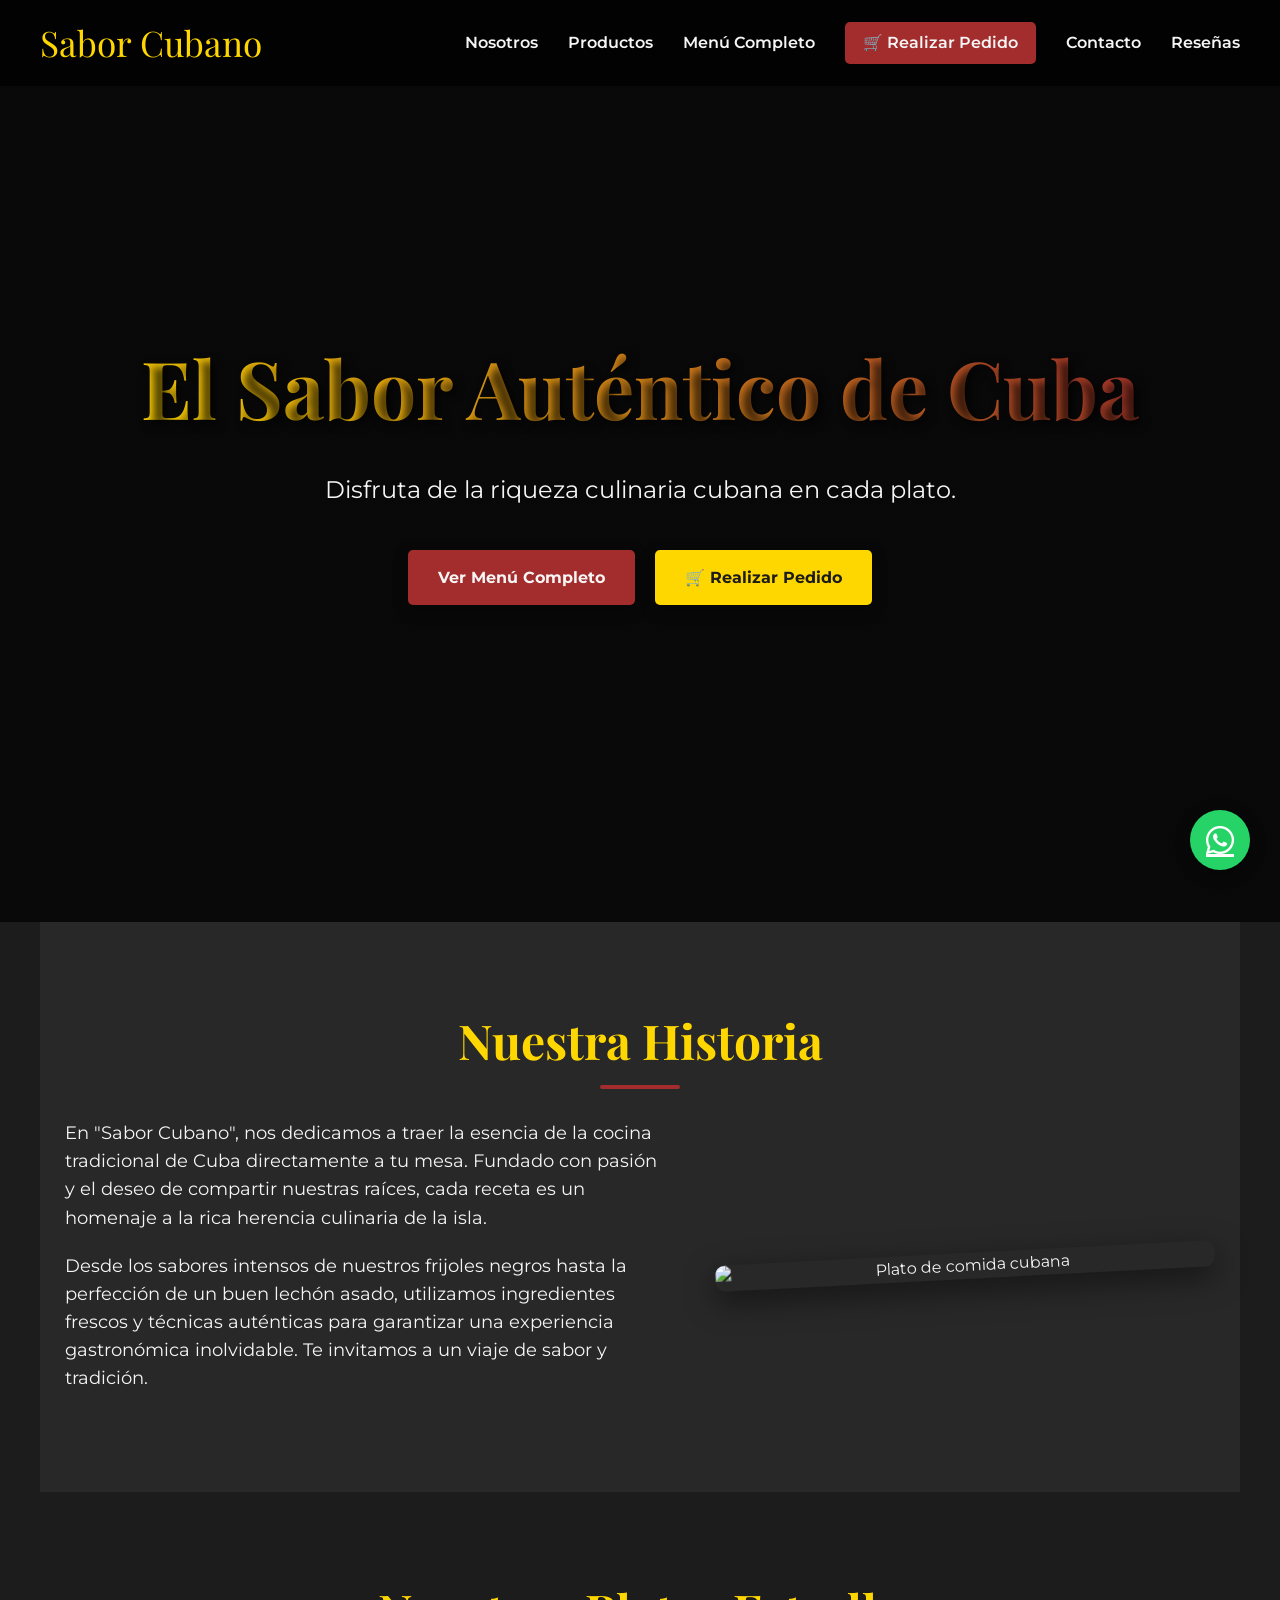
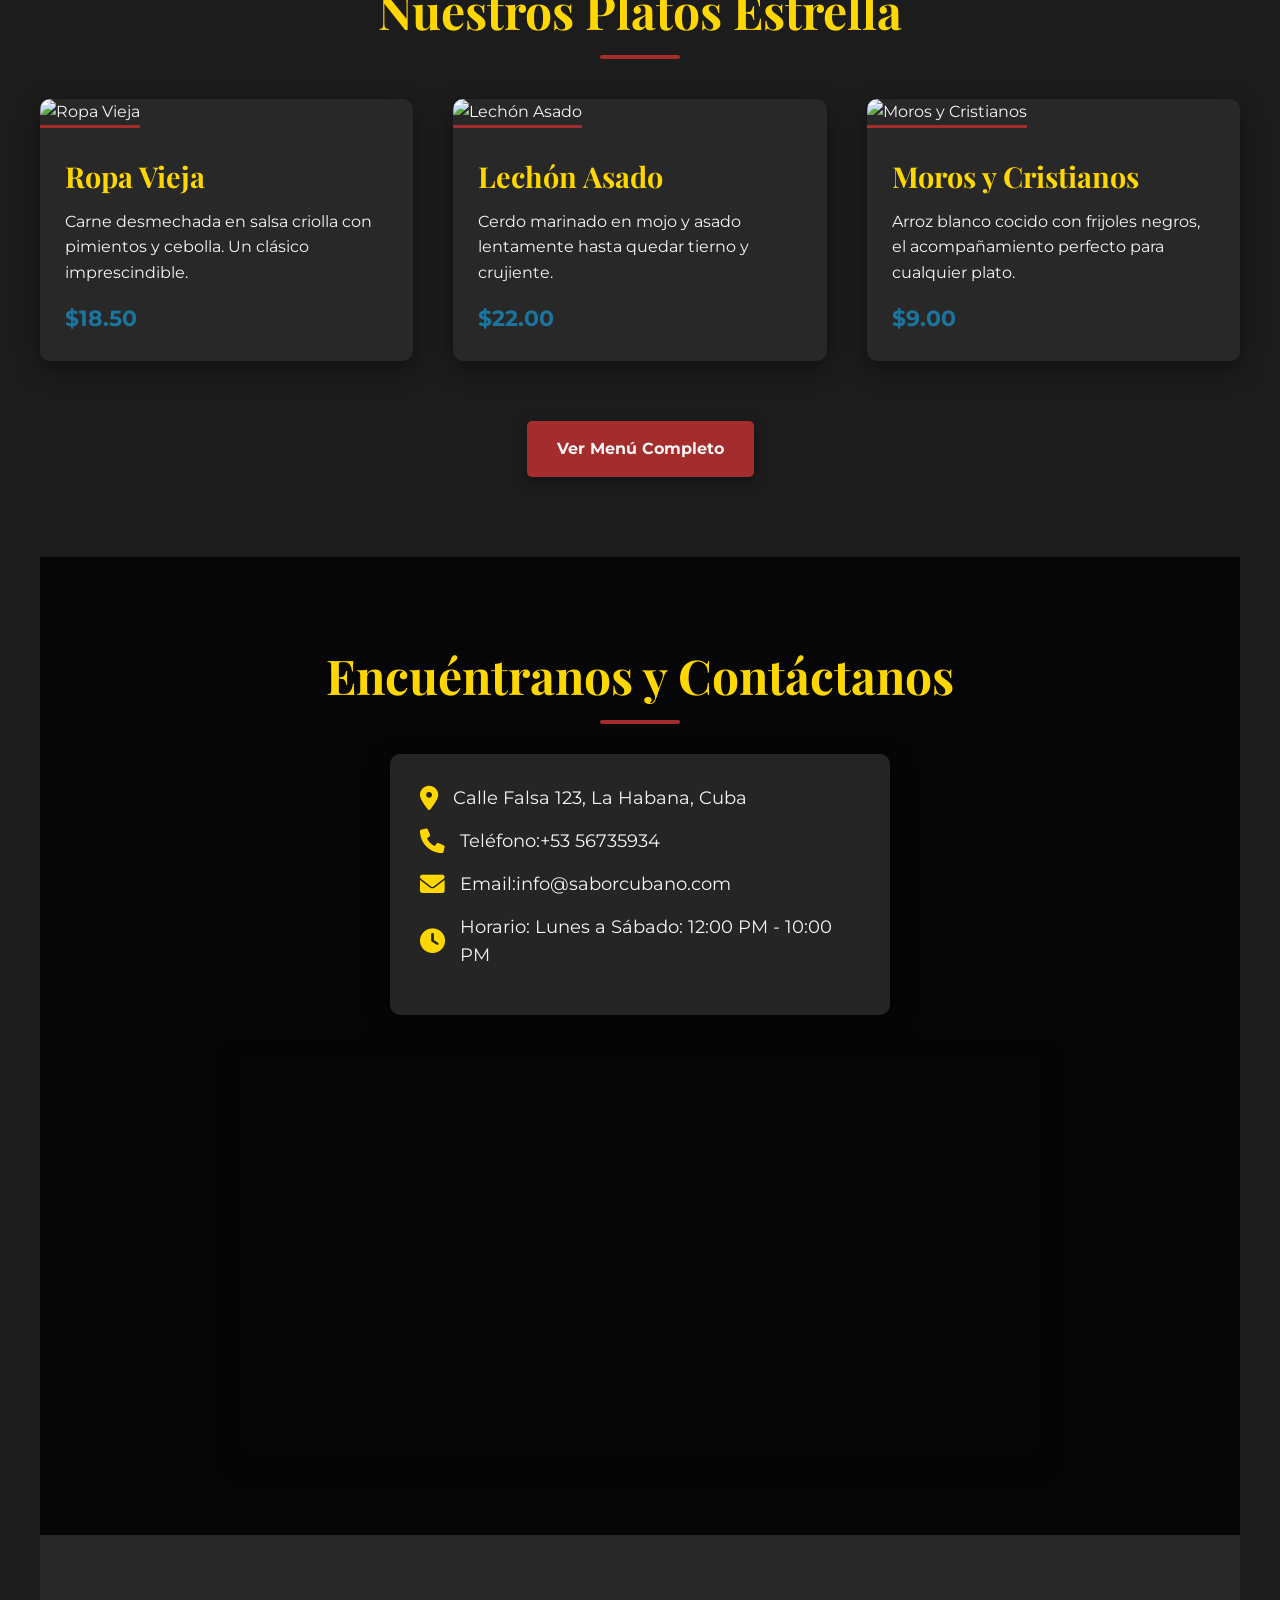
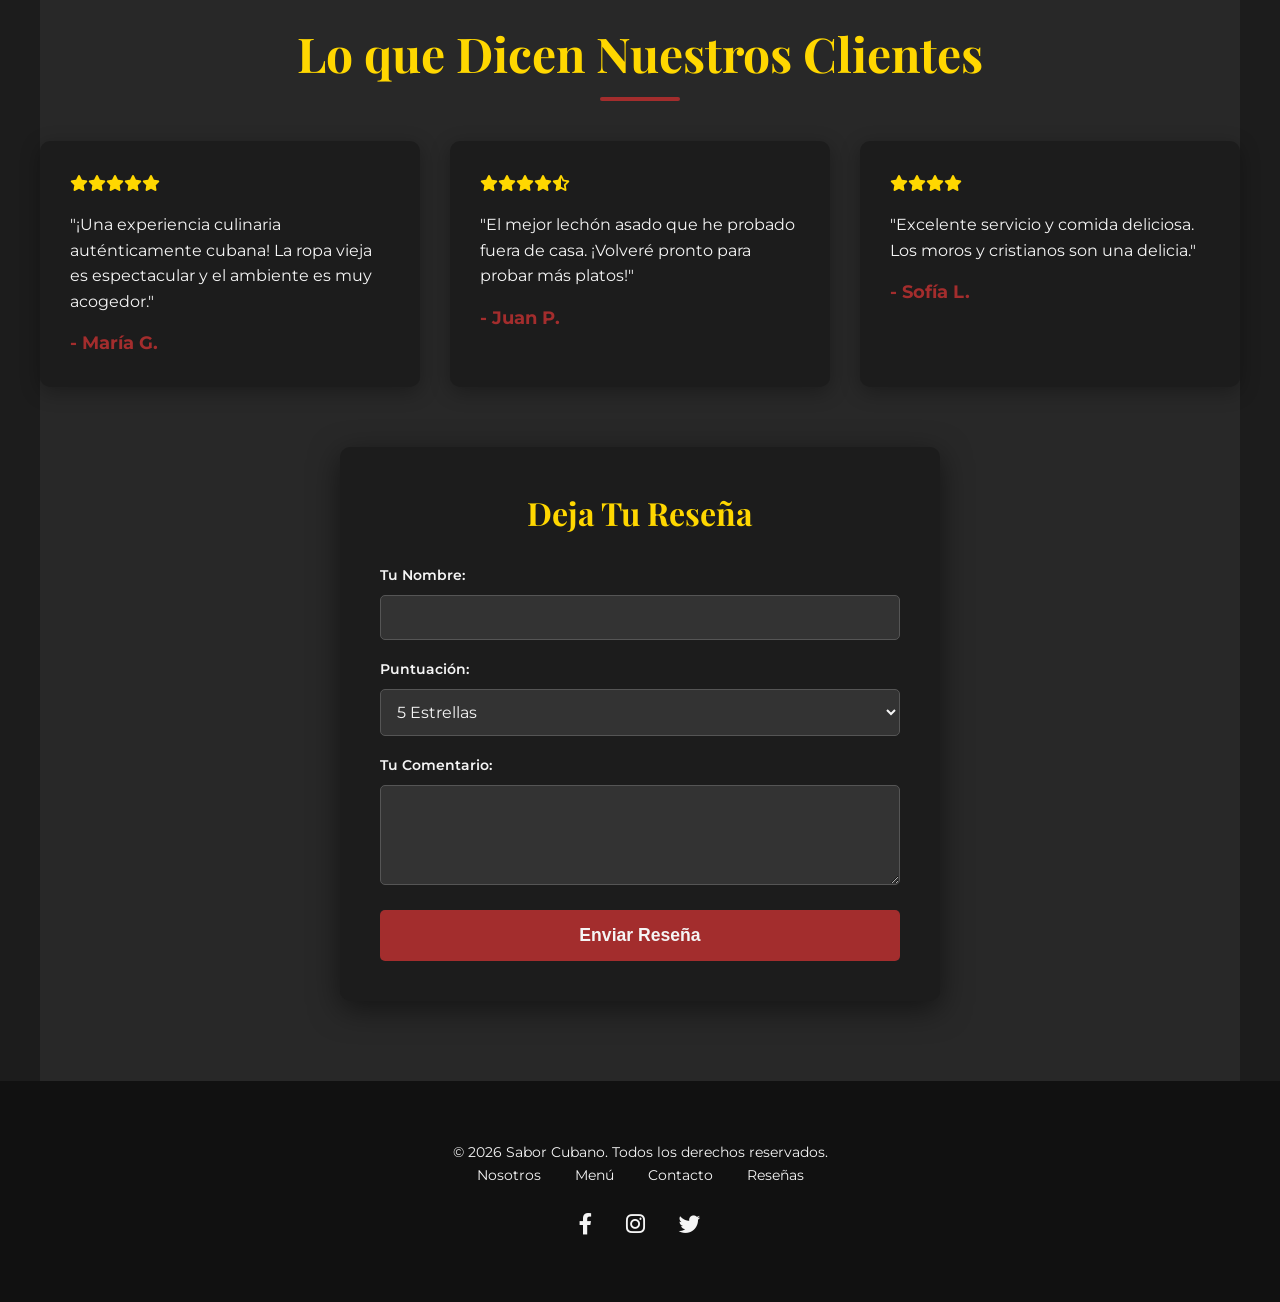
==== commit 19ffc847: "Add files via upload" ====
--- a/index.html
+++ b/index.html
@@ -10,21 +10,22 @@
 </head>
 <body>
 
+    <nav class="navbar" id="mainNav">
+        <div class="logo">Sabor Cubano</div>
+        <button class="menu-toggle" id="menuToggle" aria-label="Abrir menú">
+            <i class="fas fa-bars"></i>
+        </button>
+        <div class="nav-links" id="navLinks">
+            <a href="#about" onclick="closeNav()">Nosotros</a>
+            <a href="#products" onclick="closeNav()">Productos</a>
+            <a href="menu.html" onclick="closeNav()">Menú Completo</a>
+            <a href="pedidos.html" class="btn-pedido-nav" onclick="closeNav()">🛒 Realizar Pedido</a>
+            <a href="#location" onclick="closeNav()">Contacto</a>
+            <a href="#reviews" onclick="closeNav()">Reseñas</a>
+        </div>
+    </nav>
+
     <header>
-        <nav class="navbar">
-            <div class="logo">Sabor Cubano</div>
-            <button class="menu-toggle" id="menuToggle" aria-label="Abrir menú">
-                <i class="fas fa-bars"></i>
-            </button>
-            <div class="nav-links" id="navLinks">
-                <a href="#about" onclick="closeNav()">Nosotros</a>
-                <a href="#products" onclick="closeNav()">Productos</a>
-                <a href="menu.html" onclick="closeNav()">Menú Completo</a>
-                <a href="pedidos.html" class="btn-pedido-nav" onclick="closeNav()">🛒 Realizar Pedido</a>
-                <a href="#location" onclick="closeNav()">Contacto</a>
-                <a href="#reviews" onclick="closeNav()">Reseñas</a>
-            </div>
-        </nav>
         <div class="hero-content">
             <h1>El Sabor Auténtico de Cuba</h1>
             <p>Disfruta de la riqueza culinaria cubana en cada plato.</p>
--- a/styles.css
+++ b/styles.css
@@ -1,3 +1,8 @@
+/* ═══════════════════════════════════════════════
+   SABOR CUBANO — styles.css
+   Mobile-First Redesign
+   ═══════════════════════════════════════════════ */
+
 :root {
     --primary-color: #A32D2D;
     --secondary-color: #FFD700;
@@ -6,99 +11,102 @@
     --light-text: #F5F5F5;
     --font-heading: 'Playfair Display', serif;
     --font-body: 'Montserrat', sans-serif;
-}
+
+    /* Mobile-specific tokens */
+    --gold: #FFD700;
+    --gold-dim: rgba(255,215,0,0.12);
+    --red: #A32D2D;
+    --red-glow: rgba(163,45,45,0.35);
+    --card-bg: #232323;
+    --surface: #282828;
+    --border: rgba(255,215,0,0.15);
+}
+
+* { margin: 0; padding: 0; box-sizing: border-box; -webkit-tap-highlight-color: transparent; }
+
+html { scroll-behavior: smooth; }
 
 body {
     font-family: var(--font-body);
-    margin: 0;
-    padding: 0;
     background-color: var(--dark-background);
     color: var(--light-text);
     line-height: 1.6;
     overflow-x: hidden;
 }
 
-.container {
-    max-width: 1200px;
-    margin: 0 auto;
-    padding: 20px;
-}
-
-/* ── HEADER / HERO ── */
+.container { max-width: 1200px; margin: 0 auto; padding: 20px; }
+
+/* ══════════════════════════════════
+   NAVBAR
+   ══════════════════════════════════ */
+.navbar {
+    position: sticky;
+    top: 0;
+    width: 100%;
+    background-color: rgba(0,0,0,0.9);
+    backdrop-filter: blur(10px);
+    padding: 15px 0;
+    display: flex;
+    justify-content: space-between;
+    align-items: center;
+    z-index: 1000;
+    box-sizing: border-box;
+}
+
+.logo {
+    font-family: var(--font-heading);
+    font-size: 2.2em;
+    color: var(--secondary-color);
+    margin-left: 40px;
+    text-shadow: 2px 2px 4px rgba(0,0,0,0.5);
+}
+
+.nav-links {
+    margin-right: 40px;
+    display: flex;
+    align-items: center;
+}
+
+.nav-links a {
+    color: var(--light-text);
+    text-decoration: none;
+    margin-left: 30px;
+    font-weight: 600;
+    transition: color 0.3s ease;
+}
+.nav-links a:hover { color: var(--secondary-color); }
+
+.menu-toggle {
+    display: none;
+    background: none;
+    border: 1.5px solid var(--gold);
+    color: var(--gold);
+    width: 40px; height: 40px;
+    border-radius: 8px;
+    font-size: 1rem;
+    cursor: pointer;
+    align-items: center;
+    justify-content: center;
+    margin-right: 16px;
+    flex-shrink: 0;
+}
+
+/* ══════════════════════════════════
+   HERO
+   ══════════════════════════════════ */
 header {
     background: linear-gradient(rgba(0,0,0,0.7), rgba(0,0,0,0.7)),
         url('https://images.pexels.com/photos/1640772/pexels-photo-1640772.jpeg?auto=compress&cs=tinysrgb&w=1260&h=750&dpr=1') center/cover no-repeat;
-    min-height: 100vh;
+    min-height: calc(100vh - 64px);
     display: flex;
     flex-direction: column;
     justify-content: center;
     align-items: center;
     text-align: center;
     color: var(--light-text);
-    position: relative;
     animation: fadeIn 2s ease-out;
 }
 
-/* ── NAVBAR ── */
-.navbar {
-    position: absolute;
-    top: 0;
-    left: 0;
-    width: 100%;
-    background-color: rgba(0,0,0,0.85);
-    padding: 15px 0;
-    display: flex;
-    justify-content: space-between;
-    align-items: center;
-    z-index: 1000;
-    box-sizing: border-box;
-}
-
-.logo {
-    font-family: var(--font-heading);
-    font-size: 2.2em;
-    color: var(--secondary-color);
-    margin-left: 40px;
-    text-shadow: 2px 2px 4px rgba(0,0,0,0.5);
-}
-
-.nav-links {
-    margin-right: 40px;
-    display: flex;
-    align-items: center;
-}
-
-.nav-links a {
-    color: var(--light-text);
-    text-decoration: none;
-    margin-left: 30px;
-    font-weight: 600;
-    transition: color 0.3s ease;
-}
-
-.nav-links a:hover { color: var(--secondary-color); }
-
-/* Hamburger – hidden on desktop */
-.menu-toggle {
-    display: none;
-    background: none;
-    border: 2px solid var(--secondary-color);
-    color: var(--secondary-color);
-    width: 42px;
-    height: 42px;
-    border-radius: 7px;
-    font-size: 1.1rem;
-    cursor: pointer;
-    align-items: center;
-    justify-content: center;
-    margin-right: 20px;
-    -webkit-tap-highlight-color: transparent;
-    transition: background 0.2s;
-    flex-shrink: 0;
-}
-.menu-toggle:active { background: rgba(255,215,0,0.18); }
-
-/* ── HERO CONTENT ── */
 .hero-content { margin-top: -80px; padding: 0 20px; }
 
 .hero-content h1 {
@@ -118,7 +126,8 @@
     animation: slideInUp 1.8s ease-out;
 }
 
-/* ── BUTTONS ── */
+.hero-buttons { display: flex; gap: 20px; justify-content: center; flex-wrap: wrap; }
+
 .btn {
     display: inline-block;
     background-color: var(--primary-color);
@@ -131,32 +140,10 @@
     box-shadow: 0 5px 15px rgba(0,0,0,0.3);
     animation: pulse 2s infinite;
 }
-
-.btn:hover {
-    background-color: var(--accent-color);
-    transform: translateY(-3px);
-    animation: none;
-}
-
-.hero-buttons {
-    display: flex;
-    gap: 20px;
-    justify-content: center;
-    flex-wrap: wrap;
-}
-
-.btn-pedido {
-    background-color: #FFD700;
-    color: #1C1C1C;
-    animation: pulse 2s infinite;
-}
-
-.btn-pedido:hover {
-    background-color: #e6c200;
-    color: #1C1C1C;
-    transform: translateY(-3px);
-    animation: none;
-}
+.btn:hover { background-color: var(--accent-color); transform: translateY(-3px); animation: none; }
+
+.btn-pedido { background-color: #FFD700; color: #1C1C1C; animation: pulse 2s infinite; }
+.btn-pedido:hover { background-color: #e6c200; color: #1C1C1C; transform: translateY(-3px); animation: none; }
 
 .btn-pedido-nav {
     background-color: var(--primary-color) !important;
@@ -166,29 +153,21 @@
     font-weight: 700;
     transition: background-color 0.3s ease, transform 0.3s ease;
 }
-
-.btn-pedido-nav:hover {
-    background-color: var(--secondary-color) !important;
-    color: #1C1C1C !important;
-    transform: translateY(-2px);
-}
-
-/* ── ABOUT ── */
-#about {
-    background-color: #282828;
-    padding: 80px 0;
-    text-align: center;
-}
-
-#about h2 {
+.btn-pedido-nav:hover { background-color: var(--secondary-color) !important; color: #1C1C1C !important; }
+
+/* ══════════════════════════════════
+   ABOUT
+   ══════════════════════════════════ */
+#about { background-color: #282828; padding: 80px 0; text-align: center; }
+
+#about h2, #products h2, #location h2, #reviews h2 {
     font-family: var(--font-heading);
     font-size: 3em;
     color: var(--secondary-color);
     margin-bottom: 40px;
     position: relative;
 }
-
-#about h2::after {
+#about h2::after, #products h2::after, #location h2::after, #reviews h2::after {
     content: '';
     position: absolute;
     left: 50%; bottom: -10px;
@@ -198,22 +177,12 @@
     border-radius: 2px;
 }
 
-.about-content {
-    display: flex;
-    align-items: center;
-    justify-content: center;
-    gap: 50px;
-    padding: 0 20px;
-}
-
+.about-content { display: flex; align-items: center; justify-content: center; gap: 50px; padding: 0 20px; }
 .about-text { flex: 1; text-align: left; max-width: 600px; }
 .about-text p { font-size: 1.1em; margin-bottom: 20px; }
-
 .about-image {
-    flex: 1;
-    max-width: 500px;
-    border-radius: 10px;
-    overflow: hidden;
+    flex: 1; max-width: 500px;
+    border-radius: 10px; overflow: hidden;
     box-shadow: 0 10px 30px rgba(0,0,0,0.5);
     transform: rotateZ(-3deg);
     transition: transform 0.5s ease;
@@ -221,36 +190,15 @@
 .about-image:hover { transform: rotateZ(0deg); }
 .about-image img { width: 100%; height: auto; display: block; }
 
-/* ── PRODUCTS ── */
-#products {
-    background-color: var(--dark-background);
-    padding: 80px 0;
-    text-align: center;
-}
-
-#products h2 {
-    font-family: var(--font-heading);
-    font-size: 3em;
-    color: var(--secondary-color);
-    margin-bottom: 40px;
-    position: relative;
-}
-
-#products h2::after {
-    content: '';
-    position: absolute;
-    left: 50%; bottom: -10px;
-    transform: translateX(-50%);
-    width: 80px; height: 4px;
-    background-color: var(--primary-color);
-    border-radius: 2px;
-}
+/* ══════════════════════════════════
+   PRODUCTS
+   ══════════════════════════════════ */
+#products { background-color: var(--dark-background); padding: 80px 0; text-align: center; }
 
 .product-grid {
     display: grid;
     grid-template-columns: repeat(auto-fit, minmax(300px, 1fr));
-    gap: 40px;
-    margin-top: 50px;
+    gap: 40px; margin-top: 50px;
 }
 
 .product-card {
@@ -261,373 +209,456 @@
     transition: transform 0.3s ease, box-shadow 0.3s ease;
     text-align: left;
 }
-
-.product-card:hover {
-    transform: translateY(-10px);
-    box-shadow: 0 15px 35px rgba(0,0,0,0.6);
-}
-
-.product-card img {
-    width: 100%; height: 250px;
-    object-fit: cover;
-    border-bottom: 3px solid var(--primary-color);
-}
-
+.product-card:hover { transform: translateY(-10px); box-shadow: 0 15px 35px rgba(0,0,0,0.6); }
+.product-card img { width: 100%; height: 250px; object-fit: cover; border-bottom: 3px solid var(--primary-color); }
 .product-info { padding: 25px; }
-.product-info h3 {
-    font-family: var(--font-heading);
-    font-size: 1.8em;
-    color: var(--secondary-color);
-    margin-top: 0; margin-bottom: 10px;
-}
+.product-info h3 { font-family: var(--font-heading); font-size: 1.8em; color: var(--secondary-color); margin: 0 0 10px; }
 .product-info p { font-size: 1em; color: var(--light-text); margin-bottom: 15px; }
 .product-price { font-size: 1.4em; font-weight: 700; color: var(--accent-color); }
 .menu-button-container { margin-top: 60px; }
 
-/* ── LOCATION ── */
+/* ══════════════════════════════════
+   LOCATION
+   ══════════════════════════════════ */
 #location {
     background: linear-gradient(rgba(0,0,0,0.8), rgba(0,0,0,0.8)),
         url('https://images.pexels.com/photos/1640777/pexels-photo-1640777.jpeg?auto=compress&cs=tinysrgb&w=1260&h=750&dpr=1') center/cover no-repeat;
-    padding: 80px 0;
-    text-align: center;
-    color: var(--light-text);
-}
-
-#location h2 {
-    font-family: var(--font-heading);
-    font-size: 3em;
-    color: var(--secondary-color);
-    margin-bottom: 40px;
-    position: relative;
-}
-
-#location h2::after {
-    content: '';
-    position: absolute;
-    left: 50%; bottom: -10px;
-    transform: translateX(-50%);
-    width: 80px; height: 4px;
-    background-color: var(--primary-color);
-    border-radius: 2px;
-}
-
-.location-content {
-    display: flex;
-    flex-direction: column;
-    align-items: center;
-    gap: 40px;
-    margin-top: 40px;
-}
+    padding: 80px 0; text-align: center; color: var(--light-text);
+}
+
+.location-content { display: flex; flex-direction: column; align-items: center; gap: 40px; margin-top: 40px; }
 
 .contact-info {
     background-color: rgba(40,40,40,0.9);
-    padding: 30px;
-    border-radius: 10px;
+    padding: 30px; border-radius: 10px;
     box-shadow: 0 8px 25px rgba(0,0,0,0.5);
-    width: 100%;
-    max-width: 500px;
-    text-align: left;
-}
-
-.contact-info p {
-    font-size: 1.1em;
-    margin-bottom: 15px;
-    display: flex;
-    align-items: center;
-}
-
-.contact-info p i {
-    color: var(--secondary-color);
-    margin-right: 15px;
-    font-size: 1.4em;
-    flex-shrink: 0;
-}
-
-.contact-info a {
-    color: var(--light-text);
-    text-decoration: none;
-    transition: color 0.3s ease;
-}
+    width: 100%; max-width: 500px; text-align: left;
+}
+.contact-info p { font-size: 1.1em; margin-bottom: 15px; display: flex; align-items: center; }
+.contact-info p i { color: var(--secondary-color); margin-right: 15px; font-size: 1.4em; flex-shrink: 0; }
+.contact-info a { color: var(--light-text); text-decoration: none; }
 .contact-info a:hover { color: var(--primary-color); }
 
 .map-container {
-    width: 100%;
-    max-width: 800px;
-    height: 400px;
-    border-radius: 10px;
-    overflow: hidden;
+    width: 100%; max-width: 800px; height: 400px;
+    border-radius: 10px; overflow: hidden;
     box-shadow: 0 8px 25px rgba(0,0,0,0.5);
 }
 .map-container iframe { width: 100%; height: 100%; border: 0; }
 
-/* ── REVIEWS ── */
-#reviews {
-    background-color: #282828;
-    padding: 80px 0;
-    text-align: center;
-}
-
-#reviews h2 {
-    font-family: var(--font-heading);
-    font-size: 3em;
-    color: var(--secondary-color);
-    margin-bottom: 40px;
-    position: relative;
-}
-
-#reviews h2::after {
-    content: '';
-    position: absolute;
-    left: 50%; bottom: -10px;
-    transform: translateX(-50%);
-    width: 80px; height: 4px;
-    background-color: var(--primary-color);
-    border-radius: 2px;
-}
-
-.review-grid {
-    display: grid;
-    grid-template-columns: repeat(auto-fit, minmax(300px, 1fr));
-    gap: 30px;
-    margin-top: 50px;
-}
+/* ══════════════════════════════════
+   REVIEWS
+   ══════════════════════════════════ */
+#reviews { background-color: #282828; padding: 80px 0; text-align: center; }
+
+.review-grid { display: grid; grid-template-columns: repeat(auto-fit, minmax(300px,1fr)); gap: 30px; margin-top: 50px; }
 
 .review-card {
     background-color: var(--dark-background);
-    padding: 30px;
-    border-radius: 10px;
+    padding: 30px; border-radius: 10px;
     box-shadow: 0 5px 20px rgba(0,0,0,0.3);
-    text-align: left;
-    transition: transform 0.3s ease;
+    text-align: left; transition: transform 0.3s ease;
 }
 .review-card:hover { transform: translateY(-5px); }
 .review-card .stars { color: var(--secondary-color); margin-bottom: 15px; }
-.review-card .reviewer-name {
-    font-weight: 700;
-    color: var(--primary-color);
-    margin-top: 15px;
-    font-size: 1.1em;
-}
+.review-card .reviewer-name { font-weight: 700; color: var(--primary-color); margin-top: 15px; font-size: 1.1em; }
 
 .review-form-container {
-    margin-top: 60px;
+    margin: 60px auto 0;
     background-color: var(--dark-background);
-    padding: 40px;
-    border-radius: 10px;
+    padding: 40px; border-radius: 10px;
     box-shadow: 0 8px 30px rgba(0,0,0,0.5);
-    max-width: 600px;
-    margin-left: auto;
-    margin-right: auto;
-    text-align: left;
-}
-
-.review-form-container h3 {
-    font-family: var(--font-heading);
-    color: var(--secondary-color);
-    font-size: 2em;
-    margin-bottom: 25px;
-    text-align: center;
-}
-
-.review-form label { display: block; margin-bottom: 10px; font-weight: 600; }
-
-.review-form input[type="text"],
-.review-form textarea,
-.review-form select {
-    width: 100%;
-    box-sizing: border-box;
-    padding: 12px;
-    margin-bottom: 20px;
-    border: 1px solid #555;
-    border-radius: 5px;
-    background-color: #333;
-    color: var(--light-text);
-    font-family: var(--font-body);
-    font-size: 16px; /* prevents iOS auto-zoom */
-}
-
+    max-width: 600px; text-align: left;
+}
+.review-form-container h3 { font-family: var(--font-heading); color: var(--secondary-color); font-size: 2em; margin-bottom: 25px; text-align: center; }
+.review-form label { display: block; margin-bottom: 8px; font-weight: 600; font-size: 0.9em; }
+.review-form input[type="text"], .review-form textarea, .review-form select {
+    width: 100%; box-sizing: border-box;
+    padding: 12px; margin-bottom: 18px;
+    border: 1px solid #555; border-radius: 5px;
+    background-color: #333; color: var(--light-text);
+    font-family: var(--font-body); font-size: 16px;
+}
 .review-form textarea { resize: vertical; min-height: 100px; }
-
 .review-form button {
-    background-color: var(--primary-color);
-    color: var(--light-text);
-    padding: 15px 30px;
-    border: none;
-    border-radius: 5px;
-    font-weight: 700;
-    cursor: pointer;
-    transition: background-color 0.3s ease, transform 0.3s ease;
-    width: 100%;
-    font-size: 1.1em;
-}
-.review-form button:hover {
-    background-color: var(--accent-color);
-    transform: translateY(-2px);
-}
-
-/* ── FOOTER ── */
-footer {
-    background-color: #111;
-    color: var(--light-text);
-    padding: 40px 0;
-    text-align: center;
-    font-size: 0.9em;
-}
-.footer-links a {
-    color: var(--light-text);
-    text-decoration: none;
-    margin: 0 15px;
-    transition: color 0.3s ease;
-}
+    background-color: var(--primary-color); color: var(--light-text);
+    padding: 15px 30px; border: none; border-radius: 5px;
+    font-weight: 700; cursor: pointer; width: 100%; font-size: 1.1em;
+    transition: background-color 0.3s, transform 0.3s;
+}
+.review-form button:hover { background-color: var(--accent-color); transform: translateY(-2px); }
+
+/* ══════════════════════════════════
+   FOOTER & WHATSAPP
+   ══════════════════════════════════ */
+footer { background-color: #111; color: var(--light-text); padding: 40px 0; text-align: center; font-size: 0.9em; }
+.footer-links a { color: var(--light-text); text-decoration: none; margin: 0 15px; transition: color 0.3s; }
 .footer-links a:hover { color: var(--secondary-color); }
 .social-icons { margin-top: 20px; }
-.social-icons a {
-    color: var(--light-text);
-    font-size: 1.5em;
-    margin: 0 15px;
-    transition: color 0.3s ease;
-}
+.social-icons a { color: var(--light-text); font-size: 1.5em; margin: 0 15px; transition: color 0.3s; }
 .social-icons a:hover { color: var(--primary-color); }
 
-/* ── WHATSAPP ── */
 .whatsapp-btn {
-    position: fixed;
-    bottom: 30px; right: 30px;
-    background-color: #25D366;
-    color: white;
-    width: 60px; height: 60px;
-    border-radius: 50%;
-    display: flex;
-    justify-content: center;
-    align-items: center;
-    font-size: 2em;
-    box-shadow: 0 4px 15px rgba(0,0,0,0.4);
-    z-index: 1000;
-    transition: transform 0.3s ease;
+    position: fixed; bottom: 30px; right: 30px;
+    background-color: #25D366; color: white;
+    width: 60px; height: 60px; border-radius: 50%;
+    display: flex; justify-content: center; align-items: center;
+    font-size: 2em; box-shadow: 0 4px 15px rgba(0,0,0,0.4);
+    z-index: 1000; transition: transform 0.3s ease;
 }
 .whatsapp-btn:hover { transform: scale(1.1); }
 
-/* ── ANIMATIONS ── */
-@keyframes fadeIn { from { opacity: 0; } to { opacity: 1; } }
-@keyframes slideInUp {
-    from { opacity: 0; transform: translateY(50px); }
-    to   { opacity: 1; transform: translateY(0); }
-}
-@keyframes pulse {
-    0%   { transform: scale(1); }
-    50%  { transform: scale(1.03); }
-    100% { transform: scale(1); }
-}
-
-/* ════════════════════════════════════
-   RESPONSIVE – Tablet (≤ 900px)
-   ════════════════════════════════════ */
-@media (max-width: 900px) {
-
-    /* Navbar: sticky + hamburger */
+/* ══════════════════════════════════
+   ANIMATIONS
+   ══════════════════════════════════ */
+@keyframes fadeIn { from { opacity:0; } to { opacity:1; } }
+@keyframes slideInUp { from { opacity:0; transform:translateY(50px); } to { opacity:1; transform:translateY(0); } }
+@keyframes pulse { 0%{transform:scale(1);} 50%{transform:scale(1.03);} 100%{transform:scale(1);} }
+@keyframes shimmer { 0%{background-position:-200% center;} 100%{background-position:200% center;} }
+@keyframes floatUp { from{opacity:0;transform:translateY(18px);} to{opacity:1;transform:translateY(0);} }
+
+/* ══════════════════════════════════════════════════
+   ██  MOBILE-FIRST REDESIGN  ≤ 600px
+   ══════════════════════════════════════════════════ */
+@media (max-width: 600px) {
+
+    /* ── Sticky navbar mobile ── */
     .navbar {
-        position: sticky;
-        top: 0;
-        padding: 12px 0;
-        background-color: rgba(0,0,0,0.97);
-    }
-
-    .logo { margin-left: 18px; font-size: 1.8em; }
-
-    .menu-toggle { display: flex; }
-
-    /* Nav dropdown */
+        padding: 0 16px;
+        height: 56px;
+        background: rgba(8,8,8,0.98);
+        border-bottom: 1px solid var(--border);
+    }
+    .logo {
+        font-size: 1.35em;
+        margin-left: 0;
+        letter-spacing: 0.5px;
+    }
+    .menu-toggle { display: flex; margin-right: 0; }
     .nav-links {
         display: none;
         position: absolute;
-        top: 100%;
-        left: 0; right: 0;
+        top: 56px; left: 0; right: 0;
         flex-direction: column;
-        margin: 0;
-        padding: 0.3rem 0;
-        background: rgba(0,0,0,0.97);
-        border-bottom: 3px solid var(--secondary-color);
+        margin: 0; padding: 6px 0;
+        background: rgba(10,10,10,0.99);
+        border-bottom: 2px solid var(--gold);
         z-index: 999;
     }
     .nav-links.open { display: flex; }
-
     .nav-links a {
         margin: 0;
-        padding: 0.9rem 1.5rem;
-        border-bottom: 1px solid #333;
-        font-size: 0.95rem;
+        padding: 13px 20px;
+        font-size: 0.92rem;
+        font-weight: 600;
+        border-bottom: 1px solid rgba(255,255,255,0.06);
+        letter-spacing: 0.3px;
     }
     .nav-links a:last-child { border-bottom: none; }
-    .nav-links a:active { background: rgba(255,215,0,0.08); }
-
     .btn-pedido-nav {
         border-radius: 0 !important;
-        background-color: rgba(163,45,45,0.3) !important;
-        border-left: 4px solid var(--primary-color);
-        padding: 0.9rem 1.5rem !important;
-    }
-
-    /* Fix: header height with sticky navbar */
+        background: rgba(163,45,45,0.2) !important;
+        border-left: 3px solid var(--red) !important;
+    }
+
+    /* ── HERO: full-bleed, compact, punchy ── */
     header {
-        min-height: calc(100vh - 64px);
+        min-height: calc(100svh - 56px);
         background-attachment: scroll;
-    }
-
-    /* Hero */
-    .hero-content { margin-top: -40px; }
-    .hero-content h1 { font-size: clamp(2rem, 8vw, 3.5em); }
-    .hero-content p  { font-size: 1.15em; }
-    .hero-buttons    { gap: 14px; }
-    .btn, .btn-pedido { width: 220px; text-align: center; padding: 13px 20px; }
-
-    /* About */
-    #about { padding: 55px 0; }
+        background-position: center top;
+        background-image:
+            linear-gradient(to bottom, rgba(0,0,0,0.5) 0%, rgba(0,0,0,0.75) 60%, rgba(10,10,10,1) 100%),
+            url('https://images.pexels.com/photos/1640772/pexels-photo-1640772.jpeg?auto=compress&cs=tinysrgb&w=800&dpr=1');
+        padding: 0;
+        justify-content: flex-end;
+        min-height: calc(100svh - 56px);
+    }
+
+    .hero-content {
+        margin-top: 0;
+        padding: 0 20px 40px;
+        width: 100%;
+        text-align: left;
+    }
+
+    /* Cuban flag accent strip */
+    .hero-content::before {
+        content: '';
+        display: block;
+        width: 40px;
+        height: 3px;
+        background: var(--gold);
+        margin-bottom: 14px;
+        border-radius: 2px;
+    }
+
+    .hero-content h1 {
+        font-size: 2.1rem;
+        line-height: 1.15;
+        margin-bottom: 10px;
+        text-shadow: none;
+        -webkit-text-fill-color: unset;
+        background: none;
+        color: #fff;
+        font-family: var(--font-heading);
+        animation: floatUp 0.9s ease both;
+    }
+
+    /* Gold accent word */
+    .hero-content h1 em {
+        font-style: normal;
+        color: var(--gold);
+        -webkit-text-fill-color: var(--gold);
+    }
+
+    .hero-content p {
+        font-size: 0.88rem;
+        margin-bottom: 26px;
+        color: rgba(245,245,245,0.75);
+        animation: floatUp 1.1s 0.1s ease both;
+        line-height: 1.5;
+    }
+
+    .hero-buttons {
+        display: flex;
+        flex-direction: column;
+        gap: 10px;
+        align-items: flex-start;
+        animation: floatUp 1.2s 0.2s ease both;
+    }
+
+    .btn, .btn-pedido {
+        width: auto;
+        padding: 13px 24px;
+        font-size: 0.82rem;
+        border-radius: 50px;
+        letter-spacing: 0.5px;
+        animation: none;
+    }
+
+    .btn {
+        background: rgba(255,255,255,0.12);
+        border: 1px solid rgba(255,255,255,0.3);
+        color: #fff;
+        backdrop-filter: blur(6px);
+    }
+
+    .btn-pedido {
+        background: var(--gold);
+        color: #111;
+        font-weight: 800;
+        box-shadow: 0 4px 20px rgba(255,215,0,0.35);
+    }
+
+    /* ── SECTION HEADERS: compact + styled ── */
+    #about, #products, #reviews { padding: 40px 0; }
+    #location { padding: 40px 0; background-attachment: scroll; }
+
+    #about h2, #products h2, #location h2, #reviews h2 {
+        font-size: 1.55rem;
+        margin-bottom: 24px;
+        letter-spacing: 0.3px;
+    }
+
+    #about h2::after, #products h2::after, #location h2::after, #reviews h2::after {
+        width: 36px; height: 3px; bottom: -8px;
+    }
+
+    /* ── ABOUT: image on top, text below ── */
+    .about-content {
+        flex-direction: column;
+        gap: 0;
+        padding: 0;
+    }
+
+    .about-image {
+        transform: none;
+        max-width: 100%;
+        border-radius: 0;
+        box-shadow: none;
+        order: -1;
+        margin-bottom: 0;
+    }
+
+    .about-image img { height: 220px; object-fit: cover; }
+
+    .about-text {
+        padding: 20px 18px 4px;
+        text-align: left;
+    }
+    .about-text p {
+        font-size: 0.85rem;
+        line-height: 1.65;
+        margin-bottom: 14px;
+        color: rgba(245,245,245,0.82);
+    }
+
+    /* ── PRODUCTS: horizontal scroll cards ── */
+    .product-grid {
+        display: flex;
+        overflow-x: auto;
+        gap: 14px;
+        margin-top: 20px;
+        padding: 4px 18px 12px;
+        scrollbar-width: none;
+        -webkit-overflow-scrolling: touch;
+        grid-template-columns: unset;
+    }
+    .product-grid::-webkit-scrollbar { display: none; }
+
+    .product-card {
+        flex-shrink: 0;
+        width: 210px;
+        border-radius: 14px;
+        background: var(--card-bg);
+        border: 1px solid rgba(255,215,0,0.1);
+        box-shadow: 0 4px 20px rgba(0,0,0,0.5);
+    }
+    .product-card:hover { transform: none; }
+    .product-card img { height: 140px; border-bottom-width: 2px; }
+    .product-info { padding: 14px; }
+    .product-info h3 { font-size: 1.05rem; margin-bottom: 6px; }
+    .product-info p { font-size: 0.75rem; color: rgba(245,245,245,0.7); margin-bottom: 10px; line-height: 1.45; }
+    .product-price { font-size: 1.05rem; }
+
+    .menu-button-container { margin-top: 28px; padding: 0 18px; }
+    .menu-button-container .btn {
+        display: block;
+        text-align: center;
+        padding: 13px;
+        border-radius: 50px;
+        background: var(--primary-color);
+        border: none;
+        color: #fff;
+        font-size: 0.85rem;
+        animation: none;
+    }
+
+    /* ── LOCATION: stacked, compact ── */
+    .location-content { gap: 18px; margin-top: 20px; padding: 0 18px; }
+
+    .contact-info {
+        padding: 18px 16px;
+        border-radius: 14px;
+        max-width: 100%;
+        border: 1px solid var(--border);
+    }
+    .contact-info p { font-size: 0.83rem; margin-bottom: 12px; }
+    .contact-info p i { font-size: 1rem; margin-right: 10px; }
+
+    .map-container { border-radius: 14px; height: 220px; max-width: 100%; }
+
+    /* ── REVIEWS: horizontal scroll ── */
+    .review-grid {
+        display: flex;
+        overflow-x: auto;
+        gap: 14px;
+        margin-top: 20px;
+        padding: 4px 18px 10px;
+        scrollbar-width: none;
+        -webkit-overflow-scrolling: touch;
+        grid-template-columns: unset;
+    }
+    .review-grid::-webkit-scrollbar { display: none; }
+
+    .review-card {
+        flex-shrink: 0;
+        width: 260px;
+        border-radius: 14px;
+        padding: 18px 16px;
+        border: 1px solid rgba(255,215,0,0.08);
+    }
+    .review-card:hover { transform: none; }
+    .review-card p { font-size: 0.82rem; line-height: 1.55; color: rgba(245,245,245,0.8); }
+    .review-card .stars { font-size: 0.85rem; margin-bottom: 10px; }
+    .review-card .reviewer-name { font-size: 0.85rem; margin-top: 12px; }
+
+    /* ── REVIEW FORM ── */
+    .review-form-container {
+        margin: 28px 18px 0;
+        padding: 22px 16px;
+        border-radius: 14px;
+        border: 1px solid var(--border);
+    }
+    .review-form-container h3 { font-size: 1.3rem; margin-bottom: 18px; }
+    .review-form label { font-size: 0.78rem; margin-bottom: 6px; }
+    .review-form input[type="text"],
+    .review-form textarea,
+    .review-form select {
+        padding: 10px 12px;
+        margin-bottom: 14px;
+        border-radius: 8px;
+        font-size: 16px;
+        background: #1e1e1e;
+        border-color: #444;
+    }
+    .review-form textarea { min-height: 80px; }
+    .review-form button {
+        padding: 13px;
+        font-size: 0.9rem;
+        border-radius: 50px;
+        letter-spacing: 0.3px;
+    }
+
+    /* ── FOOTER ── */
+    footer { padding: 28px 18px 22px; }
+    footer p { font-size: 0.73rem; color: rgba(255,255,255,0.45); margin-bottom: 12px; }
+    .footer-links { display: flex; justify-content: center; flex-wrap: wrap; gap: 4px; }
+    .footer-links a { margin: 0 8px; font-size: 0.78rem; }
+    .social-icons { margin-top: 14px; }
+    .social-icons a { margin: 0 10px; font-size: 1.15em; }
+
+    /* ── WHATSAPP BTN: bigger touch target ── */
+    .whatsapp-btn { width: 52px; height: 52px; font-size: 1.7em; bottom: 20px; right: 16px; }
+
+    /* ── SECTION padding fix ── */
+    #about .container, #products .container,
+    #location .container, #reviews .container {
+        padding: 0;
+    }
+
+    #about h2, #products h2, #reviews h2 { padding: 0 18px; }
+    #location h2 { padding: 0 18px; }
+}
+
+/* ══════════════════════════════════
+   TABLET  601–900px
+   ══════════════════════════════════ */
+@media (min-width: 601px) and (max-width: 900px) {
+
+    .navbar {
+        position: sticky; top: 0;
+        padding: 12px 20px;
+        background: rgba(0,0,0,0.97);
+    }
+    .logo { margin-left: 0; font-size: 1.8em; }
+    .menu-toggle { display: flex; }
+    .nav-links {
+        display: none;
+        position: absolute; top: 100%; left: 0; right: 0;
+        flex-direction: column; margin: 0; padding: 4px 0;
+        background: rgba(0,0,0,0.97);
+        border-bottom: 3px solid var(--gold); z-index: 999;
+    }
+    .nav-links.open { display: flex; }
+    .nav-links a { margin: 0; padding: 13px 20px; border-bottom: 1px solid #2a2a2a; font-size: 0.93rem; }
+    .nav-links a:last-child { border-bottom: none; }
+    .btn-pedido-nav { border-radius: 0 !important; background: rgba(163,45,45,0.2) !important; border-left: 3px solid var(--red) !important; }
+
+    header { background-attachment: scroll; min-height: calc(100vh - 60px); }
+    .hero-content h1 { font-size: clamp(2.2rem, 7vw, 3.5em); }
+    .hero-content p { font-size: 1.1em; }
+    .hero-buttons { gap: 14px; }
+    .btn, .btn-pedido { padding: 13px 26px; }
+
     #about h2, #products h2, #location h2, #reviews h2 { font-size: 2.2em; }
-    .about-content { flex-direction: column; gap: 30px; }
-    .about-image { transform: rotateZ(0deg); max-width: 100%; }
-    .about-text p { font-size: 1em; }
-
-    /* Products */
-    #products { padding: 55px 0; }
-    .product-grid { grid-template-columns: 1fr; gap: 25px; }
-    .product-card img { height: 220px; }
-
-    /* Location */
-    #location { background-attachment: scroll; padding: 55px 0; }
+    .about-content { flex-direction: column; gap: 28px; }
+    .about-image { transform: none; max-width: 100%; }
+    .product-grid { grid-template-columns: repeat(2, 1fr); gap: 22px; }
+    .product-card img { height: 180px; }
+    #location { background-attachment: scroll; }
     .contact-info, .map-container { max-width: 100%; }
     .map-container { height: 280px; }
-
-    /* Reviews */
-    #reviews { padding: 55px 0; }
-    .review-grid { grid-template-columns: 1fr; gap: 20px; }
-    .review-form-container { padding: 28px 20px; }
-}
-
-/* ════════════════════════════════════
-   RESPONSIVE – Mobile (≤ 480px)
-   ════════════════════════════════════ */
-@media (max-width: 480px) {
-
-    .logo { font-size: 1.5em; margin-left: 14px; }
-
-    .hero-content { margin-top: -30px; }
-    .hero-content h1 { font-size: clamp(1.7rem, 9vw, 2.5em); }
-    .hero-content p  { font-size: 0.95em; padding: 0 10px; }
-    .btn, .btn-pedido { width: 85%; max-width: 280px; font-size: 0.88em; padding: 13px 16px; }
-
-    #about h2, #products h2, #location h2, #reviews h2 { font-size: 1.8em; }
-
-    .contact-info { padding: 20px 15px; }
-    .contact-info p { font-size: 0.92em; }
-    .contact-info p i { font-size: 1.15em; margin-right: 10px; }
-
-    .review-card { padding: 20px 15px; }
-    .review-form-container { padding: 20px 14px; }
-    .review-form-container h3 { font-size: 1.5em; }
-
-    footer { padding: 28px 15px; }
-    .footer-links a { margin: 0 8px; font-size: 0.82em; }
-    .social-icons a  { margin: 0 10px; }
-
-    .whatsapp-btn { width: 50px; height: 50px; font-size: 1.7em; bottom: 18px; right: 18px; }
-}
+    .review-grid { grid-template-columns: 1fr; gap: 18px; }
+    .review-form-container { padding: 28px 22px; }
+}
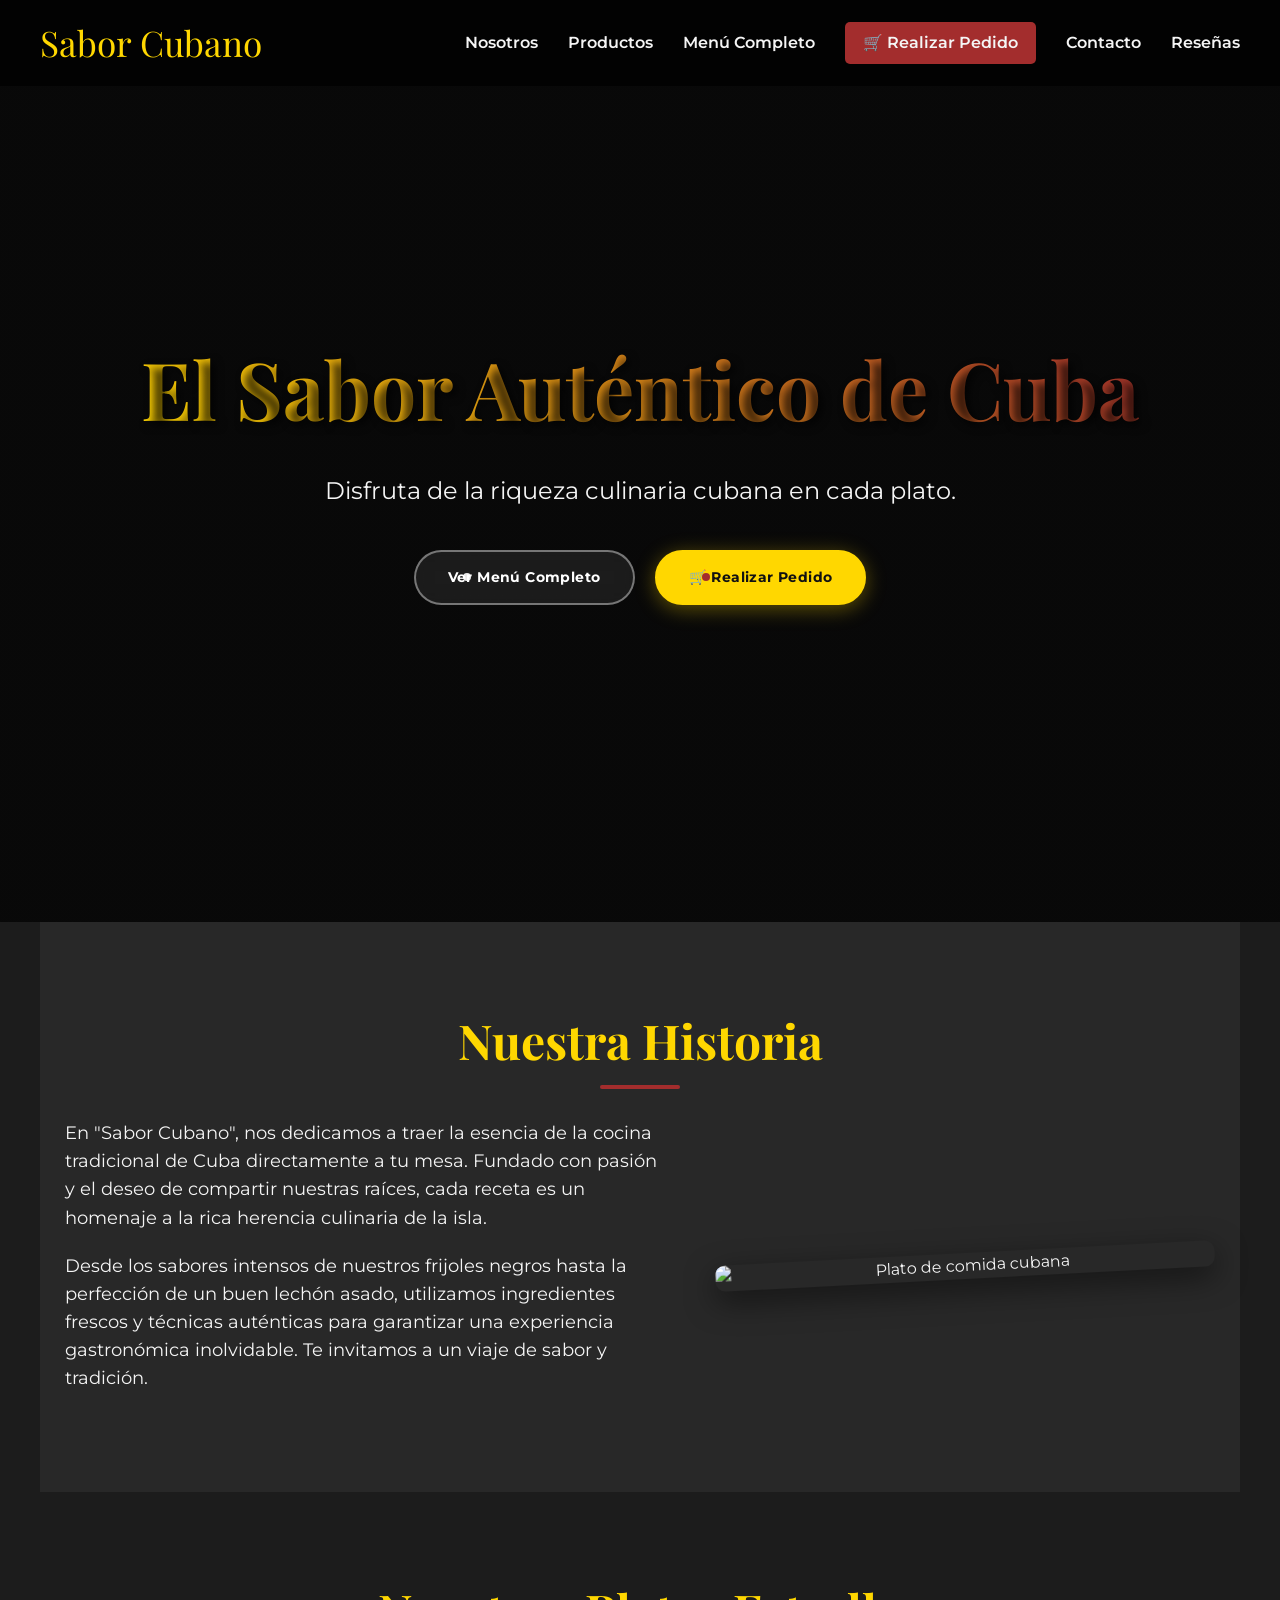
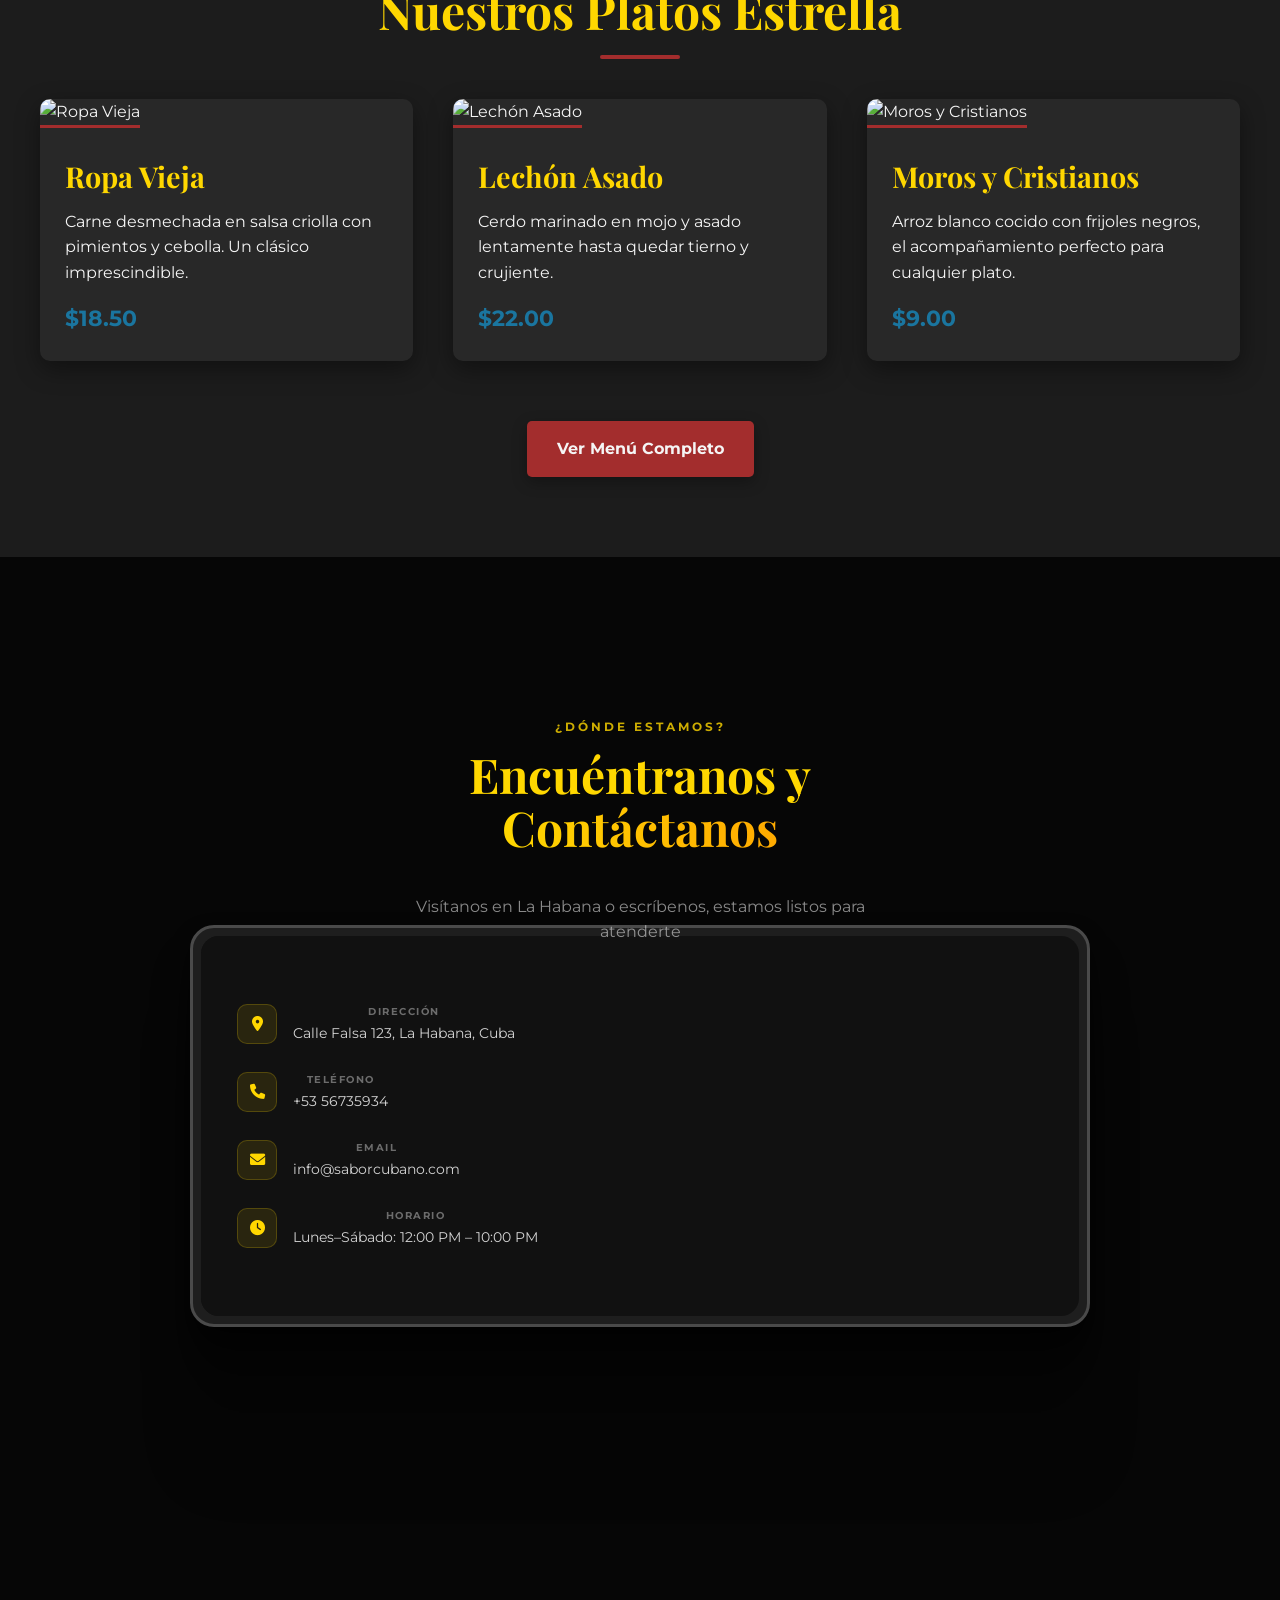
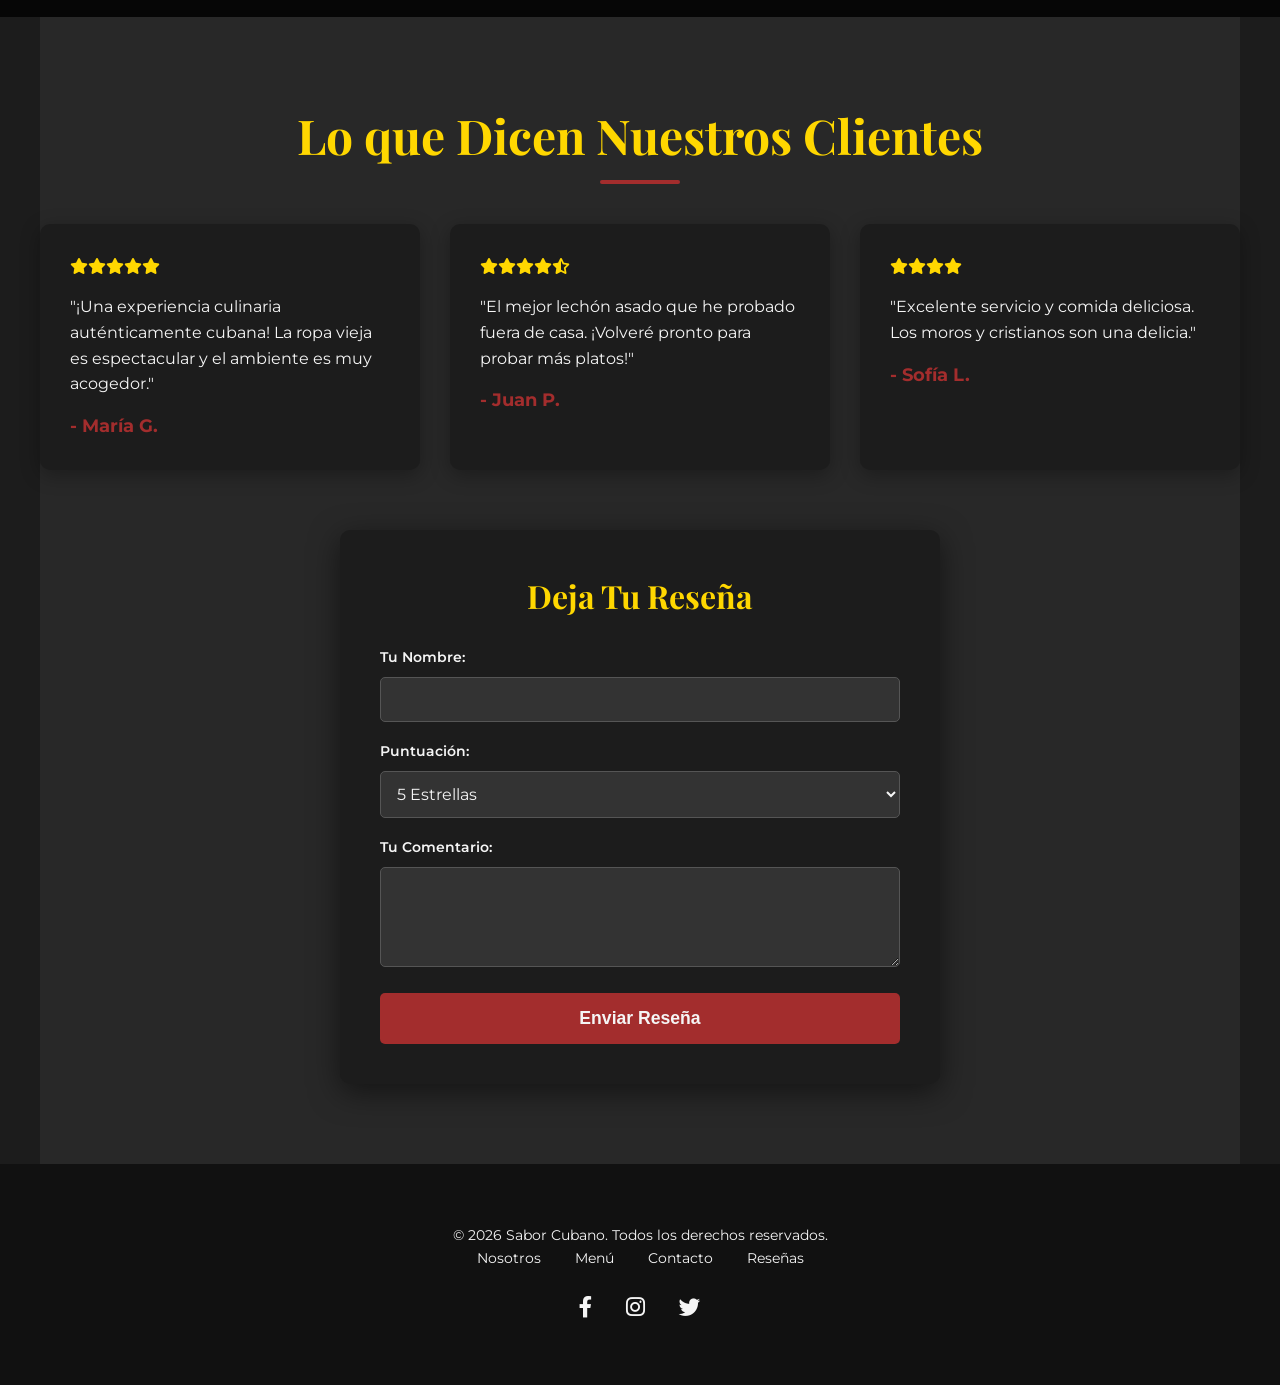
==== commit d92c5f50: "Add files via upload" ====
--- a/index.html
+++ b/index.html
@@ -30,8 +30,22 @@
             <h1>El Sabor Auténtico de Cuba</h1>
             <p>Disfruta de la riqueza culinaria cubana en cada plato.</p>
             <div class="hero-buttons">
-                <a href="menu.html" class="btn">Ver Menú Completo</a>
-                <a href="pedidos.html" class="btn btn-pedido">🛒 Realizar Pedido</a>
+                <a href="menu.html" class="ihb-btn ihb-btn--outline">
+                    <span class="ihb-text">Ver Menú Completo</span>
+                    <span class="ihb-hover">
+                        <span>Ver Menú Completo</span>
+                        <svg xmlns="http://www.w3.org/2000/svg" width="18" height="18" viewBox="0 0 24 24" fill="none" stroke="currentColor" stroke-width="2.5" stroke-linecap="round" stroke-linejoin="round"><line x1="5" y1="12" x2="19" y2="12"/><polyline points="12 5 19 12 12 19"/></svg>
+                    </span>
+                    <span class="ihb-blob"></span>
+                </a>
+                <a href="pedidos.html" class="ihb-btn ihb-btn--gold">
+                    <span class="ihb-text">🛒 Realizar Pedido</span>
+                    <span class="ihb-hover">
+                        <span>🛒 Realizar Pedido</span>
+                        <svg xmlns="http://www.w3.org/2000/svg" width="18" height="18" viewBox="0 0 24 24" fill="none" stroke="currentColor" stroke-width="2.5" stroke-linecap="round" stroke-linejoin="round"><line x1="5" y1="12" x2="19" y2="12"/><polyline points="12 5 19 12 12 19"/></svg>
+                    </span>
+                    <span class="ihb-blob"></span>
+                </a>
             </div>
         </div>
     </header>
@@ -83,19 +97,69 @@
             </div>
         </section>
 
-        <section id="location" class="container">
-            <h2>Encuéntranos y Contáctanos</h2>
-            <div class="location-content">
-                <div class="contact-info">
-                    <p><i class="fas fa-map-marker-alt"></i> Calle Falsa 123, La Habana, Cuba</p>
-                    <p><i class="fas fa-phone"></i> Teléfono: <a href="tel:+5356735934">+53 56735934</a></p>
-                    <p><i class="fas fa-envelope"></i> Email: <a href="mailto:info@saborcubano.com">info@saborcubano.com</a></p>
-                    <p><i class="fas fa-clock"></i> Horario: Lunes a Sábado: 12:00 PM - 10:00 PM</p>
-                </div>
-                <div class="map-container">
-                    <iframe src="https://www.google.com/maps/embed?pb=!1m18!1m12!1m3!1d3560.102370717273!2d-82.35878348497677!3d23.13680958490333!2m3!1f0!2f0!3f0!3m2!1i1024!2i768!4f13.1!3m3!1m2!1s0x88cd791353f868ad%3A0x6b297b8c7b8c0b9!2sHavana%2C%20Cuba!5e0!3m2!1sen!2scu!4v1678888888888!5m2!1sen!2scu" allowfullscreen="" loading="lazy"></iframe>
-                </div>
-            </div>
+        <!-- ══ CONTACTO CON SCROLL ANIMATION ══ -->
+        <section id="location" class="scroll-section">
+
+            <!-- Contenedor principal de la animación -->
+            <div class="scroll-container" id="scrollContainer">
+
+                <!-- TÍTULO que baja al hacer scroll -->
+                <div class="scroll-title" id="scrollTitle">
+                    <p class="scroll-eyebrow">¿Dónde estamos?</p>
+                    <h2>Encuéntranos y<br><span class="scroll-h2-accent">Contáctanos</span></h2>
+                    <p class="scroll-subtitle">Visítanos en La Habana o escríbenos, estamos listos para atenderte</p>
+                </div>
+
+                <!-- TARJETA 3D que rota al hacer scroll -->
+                <div class="scroll-card-wrap" id="scrollCard">
+                    <div class="scroll-card-inner">
+
+                        <!-- Info de contacto -->
+                        <div class="scroll-card-content">
+                            <div class="scroll-contacts">
+                                <div class="scroll-contact-item">
+                                    <div class="scroll-icon"><i class="fas fa-map-marker-alt"></i></div>
+                                    <div>
+                                        <span class="scroll-label">Dirección</span>
+                                        <span class="scroll-value">Calle Falsa 123, La Habana, Cuba</span>
+                                    </div>
+                                </div>
+                                <div class="scroll-contact-item">
+                                    <div class="scroll-icon"><i class="fas fa-phone"></i></div>
+                                    <div>
+                                        <span class="scroll-label">Teléfono</span>
+                                        <a href="tel:+5356735934" class="scroll-value">+53 56735934</a>
+                                    </div>
+                                </div>
+                                <div class="scroll-contact-item">
+                                    <div class="scroll-icon"><i class="fas fa-envelope"></i></div>
+                                    <div>
+                                        <span class="scroll-label">Email</span>
+                                        <a href="mailto:info@saborcubano.com" class="scroll-value">info@saborcubano.com</a>
+                                    </div>
+                                </div>
+                                <div class="scroll-contact-item">
+                                    <div class="scroll-icon"><i class="fas fa-clock"></i></div>
+                                    <div>
+                                        <span class="scroll-label">Horario</span>
+                                        <span class="scroll-value">Lunes–Sábado: 12:00 PM – 10:00 PM</span>
+                                    </div>
+                                </div>
+                            </div>
+
+                            <!-- Mapa -->
+                            <div class="scroll-map">
+                                <iframe
+                                    src="https://www.google.com/maps/embed?pb=!1m18!1m12!1m3!1d3560.102370717273!2d-82.35878348497677!3d23.13680958490333!2m3!1f0!2f0!3f0!3m2!1i1024!2i768!4f13.1!3m3!1m2!1s0x88cd791353f868ad%3A0x6b297b8c7b8c0b9!2sHavana%2C%20Cuba!5e0!3m2!1sen!2scu!4v1678888888888!5m2!1sen!2scu"
+                                    allowfullscreen="" loading="lazy">
+                                </iframe>
+                            </div>
+                        </div>
+
+                    </div>
+                </div>
+
+            </div><!-- /scroll-container -->
         </section>
 
         <section id="reviews" class="container">
@@ -155,10 +219,4 @@
         </div>
     </footer>
 
-    <a href="https://wa.me/5356735934" class="whatsapp-btn" target="_blank">
-        <i class="fab fa-whatsapp"></i>
-    </a>
-
-    <script src="script.js"></script>
-</body>
-</html>
+    <a href="https://wa.me/5356735934" class
--- a/styles.css
+++ b/styles.css
@@ -662,3 +662,348 @@
     .review-grid { grid-template-columns: 1fr; gap: 18px; }
     .review-form-container { padding: 28px 22px; }
 }
+
+
+/* ═══════════════════════════════════════════════
+   SCROLL ANIMATION — SECCIÓN CONTACTO
+   Inspirado en ContainerScroll de Aceternity UI
+   ═══════════════════════════════════════════════ */
+
+.scroll-section {
+    background: linear-gradient(180deg, #111 0%, #1C1C1C 100%);
+    padding: 0;
+    overflow: hidden;
+}
+
+/* Contenedor que da el espacio para el scroll */
+.scroll-container {
+    min-height: 900px;
+    display: flex;
+    flex-direction: column;
+    align-items: center;
+    justify-content: flex-start;
+    padding: 80px 20px 120px;
+    position: relative;
+}
+
+/* ── TÍTULO ── */
+.scroll-title {
+    text-align: center;
+    max-width: 700px;
+    margin-bottom: 0;
+    will-change: transform;
+    position: relative;
+    z-index: 2;
+}
+
+.scroll-eyebrow {
+    font-size: 0.75rem;
+    font-weight: 700;
+    letter-spacing: 3px;
+    text-transform: uppercase;
+    color: var(--secondary-color);
+    margin-bottom: 12px;
+    opacity: 0.8;
+}
+
+.scroll-title h2 {
+    font-family: var(--font-heading);
+    font-size: clamp(2rem, 5vw, 3.8rem);
+    color: var(--light-text);
+    line-height: 1.1;
+    margin-bottom: 16px;
+    position: static;
+}
+
+/* Override the ::after from global h2 style */
+.scroll-title h2::after { display: none; }
+
+.scroll-h2-accent {
+    background: linear-gradient(90deg, var(--secondary-color), #ffaa00);
+    -webkit-background-clip: text;
+    -webkit-text-fill-color: transparent;
+}
+
+.scroll-subtitle {
+    font-size: 1rem;
+    color: rgba(245,245,245,0.55);
+    max-width: 500px;
+    margin: 0 auto;
+    line-height: 1.6;
+}
+
+/* ── CARD 3D ── */
+.scroll-card-wrap {
+    width: 100%;
+    max-width: 900px;
+    margin-top: -20px;
+    will-change: transform;
+    transform-origin: top center;
+    perspective: 1200px;
+}
+
+.scroll-card-inner {
+    border: 3px solid #4a4a4a;
+    border-radius: 24px;
+    background: #1e1e1e;
+    padding: 8px;
+    box-shadow:
+        0 0 0 0 rgba(0,0,0,0.3),
+        0 9px 20px rgba(0,0,0,0.45),
+        0 37px 37px rgba(0,0,0,0.4),
+        0 84px 50px rgba(0,0,0,0.22),
+        0 149px 60px rgba(0,0,0,0.08);
+    transform-origin: top center;
+    will-change: transform;
+}
+
+.scroll-card-content {
+    background: #111;
+    border-radius: 18px;
+    overflow: hidden;
+    display: grid;
+    grid-template-columns: 1fr 1fr;
+    min-height: 380px;
+}
+
+/* ── CONTACT INFO ── */
+.scroll-contacts {
+    padding: 40px 36px;
+    display: flex;
+    flex-direction: column;
+    justify-content: center;
+    gap: 28px;
+    background: #111;
+}
+
+.scroll-contact-item {
+    display: flex;
+    align-items: flex-start;
+    gap: 16px;
+}
+
+.scroll-icon {
+    width: 40px;
+    height: 40px;
+    border-radius: 10px;
+    background: rgba(255,215,0,0.1);
+    border: 1px solid rgba(255,215,0,0.2);
+    display: flex;
+    align-items: center;
+    justify-content: center;
+    color: var(--secondary-color);
+    font-size: 0.95rem;
+    flex-shrink: 0;
+}
+
+.scroll-label {
+    display: block;
+    font-size: 0.65rem;
+    font-weight: 700;
+    letter-spacing: 1.5px;
+    text-transform: uppercase;
+    color: rgba(245,245,245,0.4);
+    margin-bottom: 3px;
+}
+
+.scroll-value {
+    display: block;
+    font-size: 0.88rem;
+    color: rgba(245,245,245,0.85);
+    text-decoration: none;
+    line-height: 1.4;
+    transition: color 0.2s;
+}
+.scroll-value:hover { color: var(--secondary-color); }
+
+/* ── MAP ── */
+.scroll-map {
+    position: relative;
+    overflow: hidden;
+}
+.scroll-map iframe {
+    width: 100%;
+    height: 100%;
+    border: 0;
+    display: block;
+    filter: grayscale(30%) contrast(1.1);
+}
+
+/* ══════════════════════════════════
+   RESPONSIVE CONTACTO MOBILE
+   ══════════════════════════════════ */
+@media (max-width: 600px) {
+    .scroll-container {
+        min-height: auto;
+        padding: 44px 0 60px;
+    }
+    .scroll-title {
+        padding: 0 18px;
+        margin-bottom: 28px;
+    }
+    .scroll-title h2 { font-size: 1.6rem; }
+    .scroll-subtitle  { font-size: 0.82rem; }
+    .scroll-eyebrow   { font-size: 0.68rem; }
+
+    .scroll-card-wrap {
+        margin-top: 0;
+        padding: 0 14px;
+        perspective: 800px;
+        transform-origin: top center;
+    }
+    .scroll-card-inner {
+        border-width: 2px;
+        border-radius: 18px;
+        padding: 6px;
+    }
+    .scroll-card-content {
+        grid-template-columns: 1fr;
+        min-height: auto;
+        border-radius: 14px;
+    }
+    .scroll-contacts { padding: 24px 20px; gap: 20px; }
+    .scroll-icon { width: 36px; height: 36px; font-size: 0.85rem; }
+    .scroll-value { font-size: 0.82rem; }
+    .scroll-map { height: 200px; }
+}
+
+@media (min-width: 601px) and (max-width: 900px) {
+    .scroll-card-content { grid-template-columns: 1fr; }
+    .scroll-map { height: 240px; }
+    .scroll-contacts { padding: 30px 28px; }
+}
+
+
+/* ═══════════════════════════════════════════════
+   INTERACTIVE HOVER BUTTON
+   Recreación vanilla del componente de Aceternity
+   ═══════════════════════════════════════════════ */
+
+.ihb-btn {
+    position: relative;
+    display: inline-flex;
+    align-items: center;
+    justify-content: center;
+    padding: 14px 32px;
+    border-radius: 50px;
+    font-family: var(--font-body);
+    font-size: 0.88rem;
+    font-weight: 700;
+    letter-spacing: 0.4px;
+    text-decoration: none;
+    overflow: hidden;
+    cursor: pointer;
+    min-width: 200px;
+    /* Corta la animación del blob */
+    isolation: isolate;
+    transition: box-shadow 0.3s ease;
+    -webkit-tap-highlight-color: transparent;
+}
+
+/* ── Variante outline (Ver Menú) ── */
+.ihb-btn--outline {
+    border: 2px solid rgba(255,255,255,0.4);
+    color: #fff;
+    background: rgba(255,255,255,0.08);
+    backdrop-filter: blur(8px);
+}
+.ihb-btn--outline:hover {
+    box-shadow: 0 8px 32px rgba(255,255,255,0.12);
+}
+
+/* ── Variante dorada (Realizar Pedido) ── */
+.ihb-btn--gold {
+    border: 2px solid var(--secondary-color);
+    color: #111;
+    background: var(--secondary-color);
+    box-shadow: 0 4px 20px rgba(255,215,0,0.35);
+}
+.ihb-btn--gold:hover {
+    box-shadow: 0 8px 36px rgba(255,215,0,0.5);
+}
+
+/* ── TEXTO INICIAL — se va a la derecha y desaparece ── */
+.ihb-text {
+    position: relative;
+    z-index: 2;
+    display: inline-block;
+    transition: transform 0.35s cubic-bezier(0.4, 0, 0.2, 1),
+                opacity   0.35s cubic-bezier(0.4, 0, 0.2, 1);
+    white-space: nowrap;
+}
+
+/* ── HOVER TEXT + FLECHA — entra desde la izquierda ── */
+.ihb-hover {
+    position: absolute;
+    inset: 0;
+    z-index: 2;
+    display: flex;
+    align-items: center;
+    justify-content: center;
+    gap: 7px;
+    transform: translateX(-110%);
+    opacity: 0;
+    transition: transform 0.35s cubic-bezier(0.4, 0, 0.2, 1),
+                opacity   0.35s cubic-bezier(0.4, 0, 0.2, 1);
+    white-space: nowrap;
+    font-weight: 700;
+    font-size: 0.88rem;
+}
+.ihb-btn--outline .ihb-hover { color: #fff; }
+.ihb-btn--gold    .ihb-hover { color: #111; }
+
+/* ── BLOB — círculo que crece y llena el botón ── */
+.ihb-blob {
+    position: absolute;
+    left: 22%;
+    top: 42%;
+    width: 8px;
+    height: 8px;
+    border-radius: 50%;
+    z-index: 1;
+    transform: scale(1);
+    transition: transform 0.45s cubic-bezier(0.4, 0, 0.2, 1),
+                left      0.45s cubic-bezier(0.4, 0, 0.2, 1),
+                top       0.45s cubic-bezier(0.4, 0, 0.2, 1);
+}
+.ihb-btn--outline .ihb-blob { background: rgba(255,255,255,0.9); }
+.ihb-btn--gold    .ihb-blob { background: var(--primary-color); }
+
+/* ══ HOVER STATE ══ */
+
+/* Texto sale a la derecha */
+.ihb-btn:hover .ihb-text {
+    transform: translateX(120%);
+    opacity: 0;
+}
+
+/* Texto del hover entra desde izquierda */
+.ihb-btn:hover .ihb-hover {
+    transform: translateX(0);
+    opacity: 1;
+}
+
+/* Blob se expande para cubrir todo el botón */
+.ihb-btn:hover .ihb-blob {
+    left: -10%;
+    top: -10%;
+    transform: scale(22);
+}
+
+/* Color del texto hover sobre blob para outline */
+.ihb-btn--outline:hover .ihb-hover { color: #111; }
+.ihb-btn--gold:hover    .ihb-hover { color: #fff; }
+
+/* ── MOBILE: botones full-width en columna ── */
+@media (max-width: 600px) {
+    .ihb-btn {
+        width: 88%;
+        max-width: 300px;
+        min-width: unset;
+        padding: 13px 20px;
+        font-size: 0.83rem;
+        justify-content: flex-start;
+        padding-left: 28px;
+    }
+    .ihb-hover { justify-content: flex-start; padding-left: 28px; }
+}
